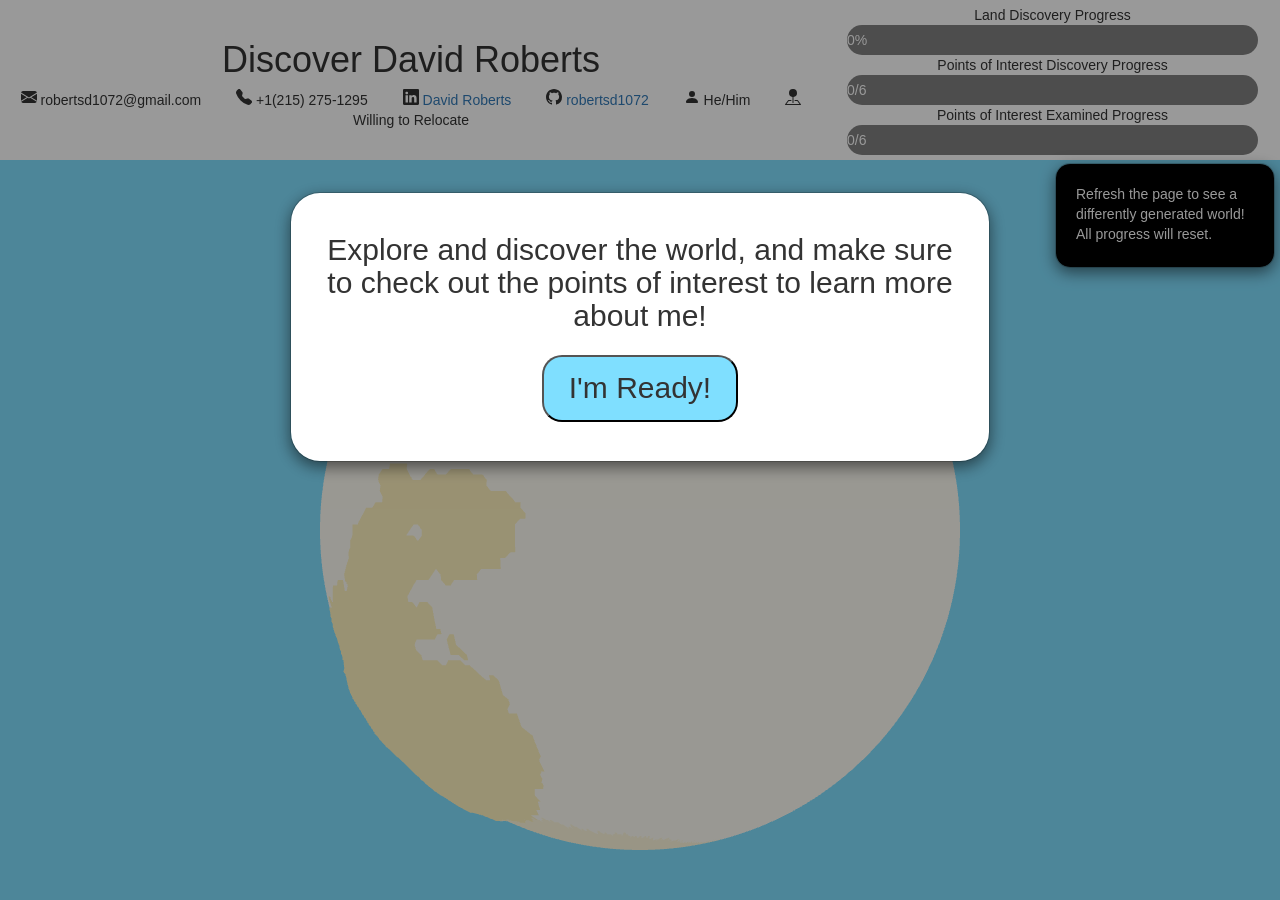
==== index.html @ 07963f2e "Update index.html" ====
<html>
  <head>
    <link rel="stylesheet" href="Styles.css">
    <link rel="stylesheet" href="https://maxcdn.bootstrapcdn.com/bootstrap/3.3.7/css/bootstrap.min.css">
  </head>

  <!-- Vertex Shader -->
  <script id="vertex-shader" type="x-shader/x-vertex">
    attribute vec4 vPosition;
    attribute vec4 vColor;
    varying vec4 color;

    uniform mat4 ctm;

    // toRHR (to right-hand rule)
    // DO NOT MODIFY THE toRHR VARIABLE
    mat4 toRHR = mat4(vec4(1,0,0,0),
		      vec4(0,1,0,0),
		      vec4(0,0,-1,0),
		      vec4(0,0,0,1));
    
    void main()
    {
	vec4 position = ctm * vPosition;
	color = vColor;
	
	// DO NOT MODIFY THE NEXT LINE
	gl_Position = toRHR * position;
    }
  </script>

  <!-- Fragment Shader -->
  <script id="fragment-shader" type="x-shader/x-fragment">
    precision mediump float;
    
    varying vec4 color;
    
    void main()
    {
	gl_FragColor = color;
    }
  </script>

  <!-- Load user-defined libraries and programs -->
  <script type="text/javascript" src="common/initShaders.js"></script>
  <!-- Add more libraries here -->
  <script type="text/javascript" src="common/myLib.js"></script>
  <script type="text/javascript" src="common/linearAlg.js"></script>
  <script type="text/javascript" src="MakeShapeAndColorFunctions.js"></script>
  <script type="text/javascript" src="TransformationFunctions.js"></script>

  <!-- The main program -->
  <script type="text/javascript" src="Website_V2.js"></script>

  <!-- HTML -->
  <head>
    <title>Discover David Roberts</title>
  </head>
  
  <body onload="main();">
    <div id="nav0" class="sidebar">
      <a href="javascript:void(0)" class="closebtn" onclick='closeNav("nav0")'>&times;</a>
      <b>David's Professional Skills</b>
      <c>Software Development</c>
      <d>Java, C++ Applications</d>
      <c>Web Development</c>
      <d>HTML/CSS/JavaScript, Oracle APEX Applications</d>
      <c>Microsoft Office</c>
      <d>Word, PowerPoint, Excel</d>
      <c>Data Entry</c>
      <c>Customer Service</c>
    </div>
    <div id="nav1" class="sidebar">
      <a href="javascript:void(0)" class="closebtn" onclick='closeNav("nav1")'>&times;</a>
      <b>David's Programming Skills</b>
      <c>Java</c>
      <d>Applications, Algorithms</d>
      <d>For an example, see my personal projects</d>
      <c>C</c>
      <d>Algorithms</d>
      <d>For example, I created a simplified version of a memory allocation and deallocation algorithm (malloc() and free())</d>
      <c>C++</c>
      <d>Applications, Algorithms</d>
      <d>For an example, see my personal projects</d>
      <c>SQL</c>
      <d>Oracle queries and database commands</d>
      <c>Bash/Shell</c>
      <d>Linux commands and script creation</d>
      <c>JavaScript</c>
      <c>HTML</c>
      <c>CSS</c>
      <c>WebGL</c>
      <c>Dynamic Programming</c>
      <c>Parallel Programming</c>
    </div>
    <div id="nav2" class="sidebar">
      <a href="javascript:void(0)" class="closebtn" onclick='closeNav("nav2")'>&times;</a>
      <b>David's Education</b>
      <c>University of Pittsburgh</c>
      <d>Graduation Date: May, 2023</d>
      <d>Computer Science Major</d>
      <d>Spanish Minor</d>
      <d>GPA: 3.55</d>
      <d>Dean's List in Spring and Fall 2021</d>
      <d>Esports Club, Spanish Club</d>
      <d>Classes Taken:</d>
      <d style="padding-left: 54px;">Calculus 1 & 2</d>
      <d style="padding-left: 54px; padding-top: 0px;">Physics 1 & 2</d>
      <d style="padding-left: 54px; padding-top: 0px;">Intro to Operating Systems</d>
      <d style="padding-left: 54px; padding-top: 0px;">Database Management Systems</d>
      <d style="padding-left: 54px; padding-top: 0px;">Intro to Computer Graphics</d>
      <d style="padding-left: 54px; padding-top: 0px;">Software Engineering</d>
      <d style="padding-left: 54px; padding-top: 0px;">Algorithm Design</d>
      <c>Science Leadership Academy (High School)</c>
      <d>Graduation Date: May, 2019</d>
      <d>Project based curiculum, hosting students from all over Philadelphia in Center City</d>
      <d>I was part of the Engineering program where I learned CAD, machine tools, 3D printing, and eletrical engineering</d>
      <d>Intership-like program with JMT Engineering and Stantec</d>
      <d style="padding-left: 54px;">Every other Wednesday a group of us would go to their office and collaborate on a group project, which we presented at the end of the school year</d>
      <d>School's partnership with The Franklin Institute contributed to project based learning</d>
      <d>I took Calculus 1 at the nearby University of Pennsylvania during my senior year</d>
      <d>Varsity Ultimate Frisbee</d>
    </div>
    <div id="nav3" class="sidebar">
      <a href="javascript:void(0)" class="closebtn" onclick='closeNav("nav3")'>&times;</a>
      <b>David's Professional Experience</b>
      <c>United States Steel: Data Management Intern</c>
      <d>January, 2022 - Present</d>
      <d>I created an Oracle APEX application to collect database object ownership by USS application to better establish least privilege</d>
      <d>Oracle APEX, or "Application Express", is a low-code software used to rapidly develop web applications populated with data stored in one or more databases</d>
      <d>This application involved multiple pages, custom JavaScript, complex SQL queries, and sufficient database objects for back-end data storage and processing</d>
      <d>The project included creating and maintaining documentation which allows my team to manage the application in my absence</d>
      <d>I also edited and created bash scripts to improve the automation of my team's database processes, including but not limited to upgrades and backups of databases</d>
      <c>Target: Fulfillment Expert</c>
      <d>December, 2020 - October, 2021</d>
      <d>I worked at two separate locations, one in Philadelphia and one in Pittsburgh</d>
      <d>I picked items for guest orders accurately and quickly so that all service and ship time standards were met</d>
      <d>I ensured that the sales floor was well stocked and accurately signed</d>
      <d>I answered guests' questions and directed each individual to the proper location in the store according to their needs</d>
      <c>Howard-McCray: Intern</c>
      <d>June, 2018 - August, 2018</d>
      <d>I organized spare parts while maintaining the location of each with a custom CAD layout</d>
      <d>I kept track of all known parts and their quantities, whether in or out of stock, in an Excel Spreadsheet</d>
    </div>
    <div id="nav4" class="sidebar">
      <a href="javascript:void(0)" class="closebtn" onclick='closeNav("nav4")'>&times;</a>
      <b>David's Spoken Languages</b>
      <c>English (First Language)</c>
      <c>Spanish (High Proficiency)</c>
      <d>I have taken 3.5 years of college level Spanish and 3 years of high school level Spanish before that</d>
      <d>I am also a part of the Spanish Club</d>
    </div>
    <div id="nav5" class="sidebar">
      <a href="javascript:void(0)" class="closebtn" onclick='closeNav("nav5")'>&times;</a>
      <b>David's Personal Projects</b>
      <c>Store Layout App</c>
      <d>Check out the demo!</d>
      <!-- 
      <iframe style="padding-left: 48px" width="500" height="281" src="https://www.youtube.com/embed/xuCn8ux2gbs" title="YouTube video player" frameborder="0" allow="accelerometer; autoplay; clipboard-write; encrypted-media; gyroscope; picture-in-picture" allowfullscreen></iframe>
      -->
      <iframe style="padding-left: 48px" width="500" height="281" src="https://www.youtube.com/embed/js1BarHDsrw" title="YouTube video player" frameborder="0" allow="accelerometer; autoplay; clipboard-write; encrypted-media; gyroscope; picture-in-picture" allowfullscreen></iframe>
      <a href = "javascript:void(0);" onfocus="" onclick="window.open('https://github.com/robertsd1072/StoreLayoutApp', '_blank');" style="font-size:16px; padding: 8px 8px 8px 48px;">Github Repository <svg xmlns="http://www.w3.org/2000/svg" width="16" height="16" fill="currentColor" class="bi bi-link-45deg" viewBox="0 0 16 16">
        <path d="M4.715 6.542 3.343 7.914a3 3 0 1 0 4.243 4.243l1.828-1.829A3 3 0 0 0 8.586 5.5L8 6.086a1.002 1.002 0 0 0-.154.199 2 2 0 0 1 .861 3.337L6.88 11.45a2 2 0 1 1-2.83-2.83l.793-.792a4.018 4.018 0 0 1-.128-1.287z"/>
        <path d="M6.586 4.672A3 3 0 0 0 7.414 9.5l.775-.776a2 2 0 0 1-.896-3.346L9.12 3.55a2 2 0 1 1 2.83 2.83l-.793.792c.112.42.155.855.128 1.287l1.372-1.372a3 3 0 1 0-4.243-4.243L6.586 4.672z"/>
      </svg></a>
      <d>Visit the Github repository above for more information and the source code</d>
      <c>Ultimate Tic-Tac-Toe</c>
      <iframe style="padding-left: 48px" width="500" height="281" src="https://www.youtube.com/embed/0wLGVzoAl8s" title="YouTube video player" frameborder="0" allow="accelerometer; autoplay; clipboard-write; encrypted-media; gyroscope; picture-in-picture" allowfullscreen></iframe>
      <a href = "javascript:void(0);" onfocus="" onclick="window.open('https://github.com/robertsd1072/Unreal4_UltimateTicTacToe', '_blank');" style="font-size:16px; padding: 8px 8px 8px 48px;">Github Repository <svg xmlns="http://www.w3.org/2000/svg" width="16" height="16" fill="currentColor" class="bi bi-link-45deg" viewBox="0 0 16 16">
        <path d="M4.715 6.542 3.343 7.914a3 3 0 1 0 4.243 4.243l1.828-1.829A3 3 0 0 0 8.586 5.5L8 6.086a1.002 1.002 0 0 0-.154.199 2 2 0 0 1 .861 3.337L6.88 11.45a2 2 0 1 1-2.83-2.83l.793-.792a4.018 4.018 0 0 1-.128-1.287z"/>
        <path d="M6.586 4.672A3 3 0 0 0 7.414 9.5l.775-.776a2 2 0 0 1-.896-3.346L9.12 3.55a2 2 0 1 1 2.83 2.83l-.793.792c.112.42.155.855.128 1.287l1.372-1.372a3 3 0 1 0-4.243-4.243L6.586 4.672z"/>
      </svg></a>
      <d>Visit the Github repository above for an executable</d>
      <c>Also, this Website</c>
      <d>Made with a custom array of vertices to build a sphere, custom transformation functions, and custom animations, all using WebGL</d>
    </div>
    <div id="main">
      <div id="topInfo" class="grid-container-element">
        <div id="welcome" class="grid-child-element-info">
          <h1>Discover David Roberts</h1>
          <p>
            <!-- Does envelope -->
            <svg xmlns="http://www.w3.org/2000/svg" width="16" height="16" fill="currentColor" class="bi bi-envelope-fill" viewBox="0 0 16 16">
              <path d="M.05 3.555A2 2 0 0 1 2 2h12a2 2 0 0 1 1.95 1.555L8 8.414.05 3.555ZM0 4.697v7.104l5.803-3.558L0 4.697ZM6.761 8.83l-6.57 4.027A2 2 0 0 0 2 14h12a2 2 0 0 0 1.808-1.144l-6.57-4.027L8 9.586l-1.239-.757Zm3.436-.586L16 11.801V4.697l-5.803 3.546Z"/>
            </svg>
            robertsd1072@gmail.com&nbsp;&nbsp;&nbsp;&nbsp;&nbsp;&nbsp;&nbsp;&nbsp;
            <!-- Does phone -->
            <svg xmlns="http://www.w3.org/2000/svg" width="16" height="16" fill="currentColor" class="bi bi-telephone-fill" viewBox="0 0 16 16">
              <path fill-rule="evenodd" d="M1.885.511a1.745 1.745 0 0 1 2.61.163L6.29 2.98c.329.423.445.974.315 1.494l-.547 2.19a.678.678 0 0 0 .178.643l2.457 2.457a.678.678 0 0 0 .644.178l2.189-.547a1.745 1.745 0 0 1 1.494.315l2.306 1.794c.829.645.905 1.87.163 2.611l-1.034 1.034c-.74.74-1.846 1.065-2.877.702a18.634 18.634 0 0 1-7.01-4.42 18.634 18.634 0 0 1-4.42-7.009c-.362-1.03-.037-2.137.703-2.877L1.885.511z"/>
            </svg> 
            +1(215) 275-1295&nbsp;&nbsp;&nbsp;&nbsp;&nbsp;&nbsp;&nbsp;&nbsp;
            <!-- Does LinkedIn icon -->
            <svg xmlns="http://www.w3.org/2000/svg" width="16" height="16" fill="currentColor" class="bi bi-linkedin" viewBox="0 0 16 16">
              <path d="M0 1.146C0 .513.526 0 1.175 0h13.65C15.474 0 16 .513 16 1.146v13.708c0 .633-.526 1.146-1.175 1.146H1.175C.526 16 0 15.487 0 14.854V1.146zm4.943 12.248V6.169H2.542v7.225h2.401zm-1.2-8.212c.837 0 1.358-.554 1.358-1.248-.015-.709-.52-1.248-1.342-1.248-.822 0-1.359.54-1.359 1.248 0 .694.521 1.248 1.327 1.248h.016zm4.908 8.212V9.359c0-.216.016-.432.08-.586.173-.431.568-.878 1.232-.878.869 0 1.216.662 1.216 1.634v3.865h2.401V9.25c0-2.22-1.184-3.252-2.764-3.252-1.274 0-1.845.7-2.165 1.193v.025h-.016a5.54 5.54 0 0 1 .016-.025V6.169h-2.4c.03.678 0 7.225 0 7.225h2.4z"/>
            </svg>
            <a href = "javascript:void(0);" onfocus="" onclick="window.open('https://www.linkedin.com/in/david-roberts-b610291b9', '_blank');">David Roberts</a>&nbsp;&nbsp;&nbsp;&nbsp;&nbsp;&nbsp;&nbsp;&nbsp;
            <!-- Does Github icon -->
            <svg xmlns="http://www.w3.org/2000/svg" width="16" height="16" fill="currentColor" class="bi bi-github" viewBox="0 0 16 16">
              <path d="M8 0C3.58 0 0 3.58 0 8c0 3.54 2.29 6.53 5.47 7.59.4.07.55-.17.55-.38 0-.19-.01-.82-.01-1.49-2.01.37-2.53-.49-2.69-.94-.09-.23-.48-.94-.82-1.13-.28-.15-.68-.52-.01-.53.63-.01 1.08.58 1.23.82.72 1.21 1.87.87 2.33.66.07-.52.28-.87.51-1.07-1.78-.2-3.64-.89-3.64-3.95 0-.87.31-1.59.82-2.15-.08-.2-.36-1.02.08-2.12 0 0 .67-.21 2.2.82.64-.18 1.32-.27 2-.27.68 0 1.36.09 2 .27 1.53-1.04 2.2-.82 2.2-.82.44 1.1.16 1.92.08 2.12.51.56.82 1.27.82 2.15 0 3.07-1.87 3.75-3.65 3.95.29.25.54.73.54 1.48 0 1.07-.01 1.93-.01 2.2 0 .21.15.46.55.38A8.012 8.012 0 0 0 16 8c0-4.42-3.58-8-8-8z"/>
            </svg> 
            <!-- Does person -->
            <a href = "javascript:void(0);" onfocus="" onclick="window.open('https://github.com/robertsd1072', '_blank');">robertsd1072</a>&nbsp;&nbsp;&nbsp;&nbsp;&nbsp;&nbsp;&nbsp;&nbsp;
            <svg xmlns="http://www.w3.org/2000/svg" width="16" height="16" fill="currentColor" class="bi bi-person-fill" viewBox="0 0 16 16">
              <path d="M3 14s-1 0-1-1 1-4 6-4 6 3 6 4-1 1-1 1H3zm5-6a3 3 0 1 0 0-6 3 3 0 0 0 0 6z"/>
            </svg>
            He/Him&nbsp;&nbsp;&nbsp;&nbsp;&nbsp;&nbsp;&nbsp;&nbsp;
	    <!-- Does pin on map -->
            <svg xmlns="http://www.w3.org/2000/svg" width="16" height="16" fill="currentColor" class="bi bi-pin-map-fill" viewBox="0 0 16 16">
              <path fill-rule="evenodd" d="M3.1 11.2a.5.5 0 0 1 .4-.2H6a.5.5 0 0 1 0 1H3.75L1.5 15h13l-2.25-3H10a.5.5 0 0 1 0-1h2.5a.5.5 0 0 1 .4.2l3 4a.5.5 0 0 1-.4.8H.5a.5.5 0 0 1-.4-.8l3-4z"/>
              <path fill-rule="evenodd" d="M4 4a4 4 0 1 1 4.5 3.969V13.5a.5.5 0 0 1-1 0V7.97A4 4 0 0 1 4 3.999z"/>
            </svg> 
            Willing to Relocate
          </p>
        </div>
        <div id="progress-bars" class="grid-child-element-bars">
          Land Discovery Progress
          <div id="myProgress" style="border-radius: 15px;">
            <div id="land" style="border-radius: 15px;">0%</div>
          </div>
          Points of Interest Discovery Progress
          <div id="myProgress" style="border-radius: 15px;">
            <div id="points" style="border-radius: 15px;">0/6</div>
          </div>
          Points of Interest Examined Progress
          <div id="myProgress" style="border-radius: 15px;">
            <div id="pointsClicked" style="border-radius: 15px;">0/6</div>
          </div>
        </div>
      </div>
      <div id="canvas_holder" style="background-color: #7fdfff;">
        <!-- The Modal -->
        <div id="myModal" style="display: none; height: 0px;">
            <!-- Modal content -->
            <div class="modal-content" style="height: 85px; width: 300px; background-color: #000000; border-radius: 15px;">
            <div id="modtext" style="color: #ffffff;">Some text in the Modal...</div>
            </div>
        </div>
        <div id="refreshModal" style="display: none; height: 0px;">
            <!-- Modal content -->
            <div class="modal-content" style="height: 105px; width: 220px; background-color: #000000; border-radius: 15px;">
            <div id="modtext" style="color: #ffffff;">Refresh the page to see a differently generated world! All progress will reset.</div>
            </div>
        </div>
        <!-- The Modal -->
        <div id="modalAtBeginning" class="non-modal">
            <!-- Modal content -->
            <div class="modal-content" style="height: 270px; width: 700px; text-align: center; border-radius: 30px;">
              <h2 style="padding-bottom: 2%;">Explore and discover the world, and make sure to check out the points of interest to learn more about me!</h2>
              <h3 id="website_ready" style="padding-bottom: 2%;">Making sure the site is ready...</h3>
              <button id="im_ready" type="button" style="background-color: #7fdfff; font-size: 30px; padding: 10px 25px; border-radius: 20px; display: none" onclick='userIsReady()'>I'm Ready!</button>
            </div>
        </div>
        <canvas id="gl-canvas" width="2000" height="2000"  class="main">
        Sorry;
        </canvas>
      </div>
    </div>
  </body>
</html>
---- Styles.css ----
/* The sidebar menu */
.sidebar {
  height: 100%; /* 100% Full-height */
  width: 0; /* 0 width - change this with JavaScript */
  position: fixed; /* Stay in place */
  z-index: 1; /* Stay on top */
  top: 0;
  left: 0;
  background-color: #111; /* Black*/
  overflow-x: hidden; /* Disable horizontal scroll */
  padding-top: 45px; /* Place content 45px from the top */
  transition: 0.5s; /* 0.5 second transition effect to slide in the sidebar */
}

.sidebar a {
  padding: 8px 8px 8px 32px;
  text-decoration: none;
  font-size: 25px;
  color: #e0e0e0;
  display: block;
  transition: 0.3s;
}

/* When you mouse over the navigation links, change their color */
.sidebar a:hover {
  color: #ffffff;
}

/* The sidebar links */
.sidebar b {
  padding: 8px 8px 8px 32px;
  text-decoration: none;
  font-size: 25px;
  color: #e0e0e0;
  display: block;
}

/* When you mouse over the navigation links, change their color */
.sidebar b:hover {
  color: #e0e0e0;
  text-decoration: none;
}

/* The sidebar links */
.sidebar c {
  padding: 8px 8px 8px 40px;
  text-decoration: none;
  font-size: 16px;
  color: #e0e0e0;
  display: block;
}

/* When you mouse over the navigation links, change their color */
.sidebar c:hover {
  color: #e0e0e0;
  text-decoration: none;
}

/* The sidebar links */
.sidebar d {
  padding: 8px 8px 8px 48px;
  text-decoration: none;
  font-size: 13px;
  color: #e0e0e0;
  display: block;
  transition: 0.3s;
}

/* When you mouse over the navigation links, change their color */
.sidebar d:hover {
  color: #e0e0e0;
}


/* Position and style the close button (top right corner) */
.sidebar .closebtn {
  position: absolute;
  top: 0;
  right: 25px;
  font-size: 36px;
  margin-left: 50px;
}

/* The button used to open the sidebar */
.openbtn {
  font-size: 20px;
  cursor: pointer;
  background-color: #111;
  color: white;
  padding: 10px 15px;
  border: none;
}

.openbtn:hover {
  background-color: #444;
}

/* Style page content - use this if you want to push the page content to the right when you open the side navigation */
#main {
  transition: margin-left .5s; /* If you want a transition effect */
}

/* On smaller screens, where height is less than 450px, change the style of the sidenav (less padding and a smaller font size) */
@media screen and (max-height: 450px) {
  .sidebar {padding-top: 15px;}
  .sidebar a {font-size: 18px;}
}

/* Style for background of progress bars */
#myProgress {
  width: 100%;
  background-color: grey;
}

/* Style for filled in progress bar for land discovery */
#land {
  width: 0%;
  height: 30px;
  background-color: green;
  text-align: center;
  line-height: 30px;
  color: white;
}

/* Style for filled in progress bar for points discovery */
#points {
  width: 0%;
  height: 30px;
  background-color: green;
  text-align: center;
  line-height: 30px;
  color: white;
}

/* Style for filled in progress bar for points clicked */
#pointsClicked {
  width: 0%;
  height: 30px;
  background-color: green;
  text-align: center;
  line-height: 30px;
  color: white;
}

/* Style for table container which holds info at top and progress bars */
.grid-container-element { 
  align-items: center;
  text-align: center;
  display: grid; 
  grid-template-columns: 1fr 1fr; 
  grid-gap: 20px;
  width: 130%;
} 

/* Style for table entry which holds info */
.grid-child-element-info { 
  margin: 5px;  
}

/* Style for table entry which holds progess bars */
.grid-child-element-bars { 
  padding-left: 0px;
  align-self: center;
  margin: 5px;
  width: 50%;
}

/* Style for modal dialog for the information at the points */
.modal-content {
  margin: 15% auto; /* 15% from the top and centered */
  padding: 20px;
  border: 1px solid #888;
  width: 80%; /* Could be more or less, depending on screen size */
}

/* Style for modal dialog for which appears at the beginning */
.non-modal {
  display: flex; /* Hidden by default */
  position: fixed; /* Stay in place */
  z-index: 1; /* Sit on top */
  height: 0px;
  left: 0;
  top: 0;
  width: 100%; /* Full width */
  height: 100%; /* Full height */
  overflow-y: auto; /* Enable scroll if needed */
  background-color: rgb(0,0,0); /* Fallback color */
  background-color: rgba(0,0,0,0.4); /* Black w/ opacity */
}
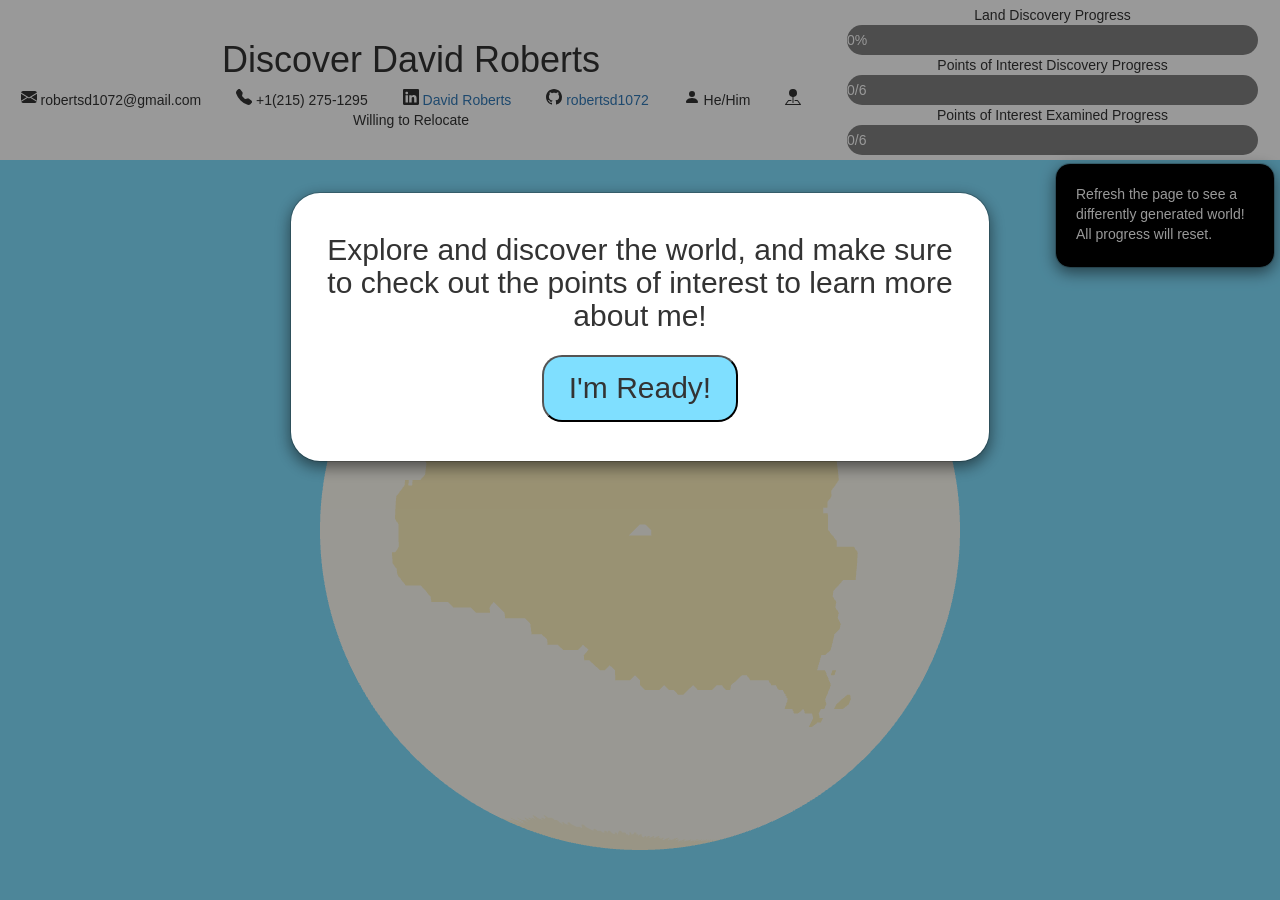
==== commit 61737609: "Update index.html" ====
--- a/index.html
+++ b/index.html
@@ -1,3 +1,5 @@
+<!-- Rename this file to something else -->
+
 <html>
   <head>
     <link rel="stylesheet" href="Styles.css">
@@ -62,11 +64,11 @@
       <a href="javascript:void(0)" class="closebtn" onclick='closeNav("nav0")'>&times;</a>
       <b>David's Professional Skills</b>
       <c>Software Development</c>
-      <d>Java, C++ Applications</d>
+      <li id="primary">Java, C++ Applications</li>
       <c>Web Development</c>
-      <d>HTML/CSS/JavaScript, Oracle APEX Applications</d>
+      <li id="primary">HTML/CSS/JavaScript, Oracle APEX Applications</li>
       <c>Microsoft Office</c>
-      <d>Word, PowerPoint, Excel</d>
+      <li id="primary">Word, PowerPoint, Excel</li>
       <c>Data Entry</c>
       <c>Customer Service</c>
     </div>
@@ -74,18 +76,18 @@
       <a href="javascript:void(0)" class="closebtn" onclick='closeNav("nav1")'>&times;</a>
       <b>David's Programming Skills</b>
       <c>Java</c>
-      <d>Applications, Algorithms</d>
-      <d>For an example, see my personal projects</d>
+      <li id="primary">Applications, Algorithms</li>
+      <li id="primary">For an example, see my personal projects</li>
       <c>C</c>
-      <d>Algorithms</d>
-      <d>For example, I created a simplified version of a memory allocation and deallocation algorithm (malloc() and free())</d>
+      <li id="primary">Algorithms</li>
+      <li id="primary">For example, I created a simplified version of a memory allocation and deallocation algorithm (malloc() and free())</li>
       <c>C++</c>
-      <d>Applications, Algorithms</d>
-      <d>For an example, see my personal projects</d>
+      <li id="primary">Applications, Algorithms</li>
+      <li id="primary">For an example, see my personal projects</li>
       <c>SQL</c>
-      <d>Oracle queries and database commands</d>
+      <li id="primary">Oracle queries and database commands</li>
       <c>Bash/Shell</c>
-      <d>Linux commands and script creation</d>
+      <li id="primary">Linux commands and script creation</li>
       <c>JavaScript</c>
       <c>HTML</c>
       <c>CSS</c>
@@ -97,82 +99,76 @@
       <a href="javascript:void(0)" class="closebtn" onclick='closeNav("nav2")'>&times;</a>
       <b>David's Education</b>
       <c>University of Pittsburgh</c>
-      <d>Graduation Date: May, 2023</d>
-      <d>Computer Science Major</d>
-      <d>Spanish Minor</d>
-      <d>GPA: 3.55</d>
-      <d>Dean's List in Spring and Fall 2021</d>
-      <d>Esports Club, Spanish Club</d>
-      <d>Classes Taken:</d>
-      <d style="padding-left: 54px;">Calculus 1 & 2</d>
-      <d style="padding-left: 54px; padding-top: 0px;">Physics 1 & 2</d>
-      <d style="padding-left: 54px; padding-top: 0px;">Intro to Operating Systems</d>
-      <d style="padding-left: 54px; padding-top: 0px;">Database Management Systems</d>
-      <d style="padding-left: 54px; padding-top: 0px;">Intro to Computer Graphics</d>
-      <d style="padding-left: 54px; padding-top: 0px;">Software Engineering</d>
-      <d style="padding-left: 54px; padding-top: 0px;">Algorithm Design</d>
+      <li id="primary">Graduation Date: May, 2023</li>
+      <li id="primary">Computer Science Major</li>
+      <li id="primary">Spanish Minor</li>
+      <li id="primary">GPA: 3.55</li>
+      <li id="primary">Dean's List in Spring and Fall 2021</li>
+      <li id="primary">Esports Club, Spanish Club</li>
+      <li id="primary">Classes Taken:</li>
+        <li id="secondary">Calculus 1 & 2</li>
+        <li id="secondary">Physics 1 & 2</li>
+        <li id="secondary">Intro to Operating Systems</li>
+        <li id="secondary">Database Management Systems</li>
+        <li id="secondary">Intro to Computer Graphics</li>
+        <li id="secondary">Software Engineering</li>
+        <li id="secondary">Algorithm Design</li>
       <c>Science Leadership Academy (High School)</c>
-      <d>Graduation Date: May, 2019</d>
-      <d>Project based curiculum, hosting students from all over Philadelphia in Center City</d>
-      <d>I was part of the Engineering program where I learned CAD, machine tools, 3D printing, and eletrical engineering</d>
-      <d>Intership-like program with JMT Engineering and Stantec</d>
-      <d style="padding-left: 54px;">Every other Wednesday a group of us would go to their office and collaborate on a group project, which we presented at the end of the school year</d>
-      <d>School's partnership with The Franklin Institute contributed to project based learning</d>
-      <d>I took Calculus 1 at the nearby University of Pennsylvania during my senior year</d>
-      <d>Varsity Ultimate Frisbee</d>
+      <li id="primary">Graduation Date: May, 2019</li>
+      <li id="primary">Project based curiculum, hosting students from all over Philadelphia in Center City</li>
+      <li id="primary">I was part of the Engineering program where I learned CAD, machine tools, 3D printing, and eletrical engineering</li>
+      <li id="primary">Intership-like program with JMT Engineering and Stantec</li>
+        <li id="secondary">Every other Wednesday a group of us would go to their office and collaborate on a group project, which we presented at the end of the school year</li>
+      <li id="primary">School's partnership with The Franklin Institute contributed to project based learning</li>
+      <li id="primary">I took Calculus 1 at the nearby University of Pennsylvania during my senior year</li>
+      <li id="primary">Varsity Ultimate Frisbee</li>
     </div>
     <div id="nav3" class="sidebar">
       <a href="javascript:void(0)" class="closebtn" onclick='closeNav("nav3")'>&times;</a>
       <b>David's Professional Experience</b>
       <c>United States Steel: Data Management Intern</c>
-      <d>January, 2022 - Present</d>
-      <d>I created an Oracle APEX application to collect database object ownership by USS application to better establish least privilege</d>
-      <d>Oracle APEX, or "Application Express", is a low-code software used to rapidly develop web applications populated with data stored in one or more databases</d>
-      <d>This application involved multiple pages, custom JavaScript, complex SQL queries, and sufficient database objects for back-end data storage and processing</d>
-      <d>The project included creating and maintaining documentation which allows my team to manage the application in my absence</d>
-      <d>I also edited and created bash scripts to improve the automation of my team's database processes, including but not limited to upgrades and backups of databases</d>
+      <li id="primary">January, 2022 - Present</li>
+      <li id="primary">I created an Oracle APEX application to collect database object ownership by USS application to better establish least privilege</li>
+      <li id="primary">Oracle APEX, or "Application Express", is a low-code software used to rapidly develop web applications populated with data stored in one or more databases</li>
+      <li id="primary">This application involved multiple pages, custom JavaScript, complex SQL queries, and sufficient database objects for back-end data storage and processing</li>
+      <li id="primary">The project included creating and maintaining documentation which allows my team to manage the application in my absence</li>
+      <li id="primary">I also edited and created bash scripts to improve the automation of my team's database processes, including but not limited to upgrades and backups of databases</li>
       <c>Target: Fulfillment Expert</c>
-      <d>December, 2020 - October, 2021</d>
-      <d>I worked at two separate locations, one in Philadelphia and one in Pittsburgh</d>
-      <d>I picked items for guest orders accurately and quickly so that all service and ship time standards were met</d>
-      <d>I ensured that the sales floor was well stocked and accurately signed</d>
-      <d>I answered guests' questions and directed each individual to the proper location in the store according to their needs</d>
+      <li id="primary">December, 2020 - October, 2021</v>
+      <li id="primary">I worked at two separate locations, one in Philadelphia and one in Pittsburgh</li>
+      <li id="primary">I picked items for guest orders accurately and quickly so that all service and ship time standards were met</li>
+      <li id="primary">I ensured that the sales floor was well stocked and accurately signed</li>
+      <li id="primary">I answered guests' questions and directed each individual to the proper location in the store according to their needs</li>
       <c>Howard-McCray: Intern</c>
-      <d>June, 2018 - August, 2018</d>
-      <d>I organized spare parts while maintaining the location of each with a custom CAD layout</d>
-      <d>I kept track of all known parts and their quantities, whether in or out of stock, in an Excel Spreadsheet</d>
+      <li id="primary">June, 2018 - August, 2018</li>
+      <li id="primary">I organized spare parts while maintaining the location of each with a custom CAD layout</li>
+      <li id="primary">I kept track of all known parts and their quantities, whether in or out of stock, in an Excel Spreadsheet</li>
     </div>
     <div id="nav4" class="sidebar">
       <a href="javascript:void(0)" class="closebtn" onclick='closeNav("nav4")'>&times;</a>
       <b>David's Spoken Languages</b>
       <c>English (First Language)</c>
       <c>Spanish (High Proficiency)</c>
-      <d>I have taken 3.5 years of college level Spanish and 3 years of high school level Spanish before that</d>
-      <d>I am also a part of the Spanish Club</d>
+      <li id="primary">I have taken 3.5 years of college level Spanish and 3 years of high school level Spanish before that</li>
+      <li id="primary">I am also a part of the Spanish Club</li>
     </div>
     <div id="nav5" class="sidebar">
       <a href="javascript:void(0)" class="closebtn" onclick='closeNav("nav5")'>&times;</a>
       <b>David's Personal Projects</b>
       <c>Store Layout App</c>
-      <d>Check out the demo!</d>
-      <!-- 
-      <iframe style="padding-left: 48px" width="500" height="281" src="https://www.youtube.com/embed/xuCn8ux2gbs" title="YouTube video player" frameborder="0" allow="accelerometer; autoplay; clipboard-write; encrypted-media; gyroscope; picture-in-picture" allowfullscreen></iframe>
-      -->
       <iframe style="padding-left: 48px" width="500" height="281" src="https://www.youtube.com/embed/js1BarHDsrw" title="YouTube video player" frameborder="0" allow="accelerometer; autoplay; clipboard-write; encrypted-media; gyroscope; picture-in-picture" allowfullscreen></iframe>
       <a href = "javascript:void(0);" onfocus="" onclick="window.open('https://github.com/robertsd1072/StoreLayoutApp', '_blank');" style="font-size:16px; padding: 8px 8px 8px 48px;">Github Repository <svg xmlns="http://www.w3.org/2000/svg" width="16" height="16" fill="currentColor" class="bi bi-link-45deg" viewBox="0 0 16 16">
         <path d="M4.715 6.542 3.343 7.914a3 3 0 1 0 4.243 4.243l1.828-1.829A3 3 0 0 0 8.586 5.5L8 6.086a1.002 1.002 0 0 0-.154.199 2 2 0 0 1 .861 3.337L6.88 11.45a2 2 0 1 1-2.83-2.83l.793-.792a4.018 4.018 0 0 1-.128-1.287z"/>
         <path d="M6.586 4.672A3 3 0 0 0 7.414 9.5l.775-.776a2 2 0 0 1-.896-3.346L9.12 3.55a2 2 0 1 1 2.83 2.83l-.793.792c.112.42.155.855.128 1.287l1.372-1.372a3 3 0 1 0-4.243-4.243L6.586 4.672z"/>
       </svg></a>
-      <d>Visit the Github repository above for more information and the source code</d>
       <c>Ultimate Tic-Tac-Toe</c>
       <iframe style="padding-left: 48px" width="500" height="281" src="https://www.youtube.com/embed/0wLGVzoAl8s" title="YouTube video player" frameborder="0" allow="accelerometer; autoplay; clipboard-write; encrypted-media; gyroscope; picture-in-picture" allowfullscreen></iframe>
       <a href = "javascript:void(0);" onfocus="" onclick="window.open('https://github.com/robertsd1072/Unreal4_UltimateTicTacToe', '_blank');" style="font-size:16px; padding: 8px 8px 8px 48px;">Github Repository <svg xmlns="http://www.w3.org/2000/svg" width="16" height="16" fill="currentColor" class="bi bi-link-45deg" viewBox="0 0 16 16">
         <path d="M4.715 6.542 3.343 7.914a3 3 0 1 0 4.243 4.243l1.828-1.829A3 3 0 0 0 8.586 5.5L8 6.086a1.002 1.002 0 0 0-.154.199 2 2 0 0 1 .861 3.337L6.88 11.45a2 2 0 1 1-2.83-2.83l.793-.792a4.018 4.018 0 0 1-.128-1.287z"/>
         <path d="M6.586 4.672A3 3 0 0 0 7.414 9.5l.775-.776a2 2 0 0 1-.896-3.346L9.12 3.55a2 2 0 1 1 2.83 2.83l-.793.792c.112.42.155.855.128 1.287l1.372-1.372a3 3 0 1 0-4.243-4.243L6.586 4.672z"/>
       </svg></a>
-      <d>Visit the Github repository above for an executable</d>
       <c>Also, this Website</c>
-      <d>Made with a custom array of vertices to build a sphere, custom transformation functions, and custom animations, all using WebGL</d>
+      <li id="primary">Made with a custom array of vertices to build a sphere, custom transformation functions, and custom animations, all using WebGL</li>
     </div>
     <div id="main">
       <div id="topInfo" class="grid-container-element">
@@ -204,7 +200,7 @@
               <path d="M3 14s-1 0-1-1 1-4 6-4 6 3 6 4-1 1-1 1H3zm5-6a3 3 0 1 0 0-6 3 3 0 0 0 0 6z"/>
             </svg>
             He/Him&nbsp;&nbsp;&nbsp;&nbsp;&nbsp;&nbsp;&nbsp;&nbsp;
-	    <!-- Does pin on map -->
+      <!-- Does pin on map -->
             <svg xmlns="http://www.w3.org/2000/svg" width="16" height="16" fill="currentColor" class="bi bi-pin-map-fill" viewBox="0 0 16 16">
               <path fill-rule="evenodd" d="M3.1 11.2a.5.5 0 0 1 .4-.2H6a.5.5 0 0 1 0 1H3.75L1.5 15h13l-2.25-3H10a.5.5 0 0 1 0-1h2.5a.5.5 0 0 1 .4.2l3 4a.5.5 0 0 1-.4.8H.5a.5.5 0 0 1-.4-.8l3-4z"/>
               <path fill-rule="evenodd" d="M4 4a4 4 0 1 1 4.5 3.969V13.5a.5.5 0 0 1-1 0V7.97A4 4 0 0 1 4 3.999z"/>
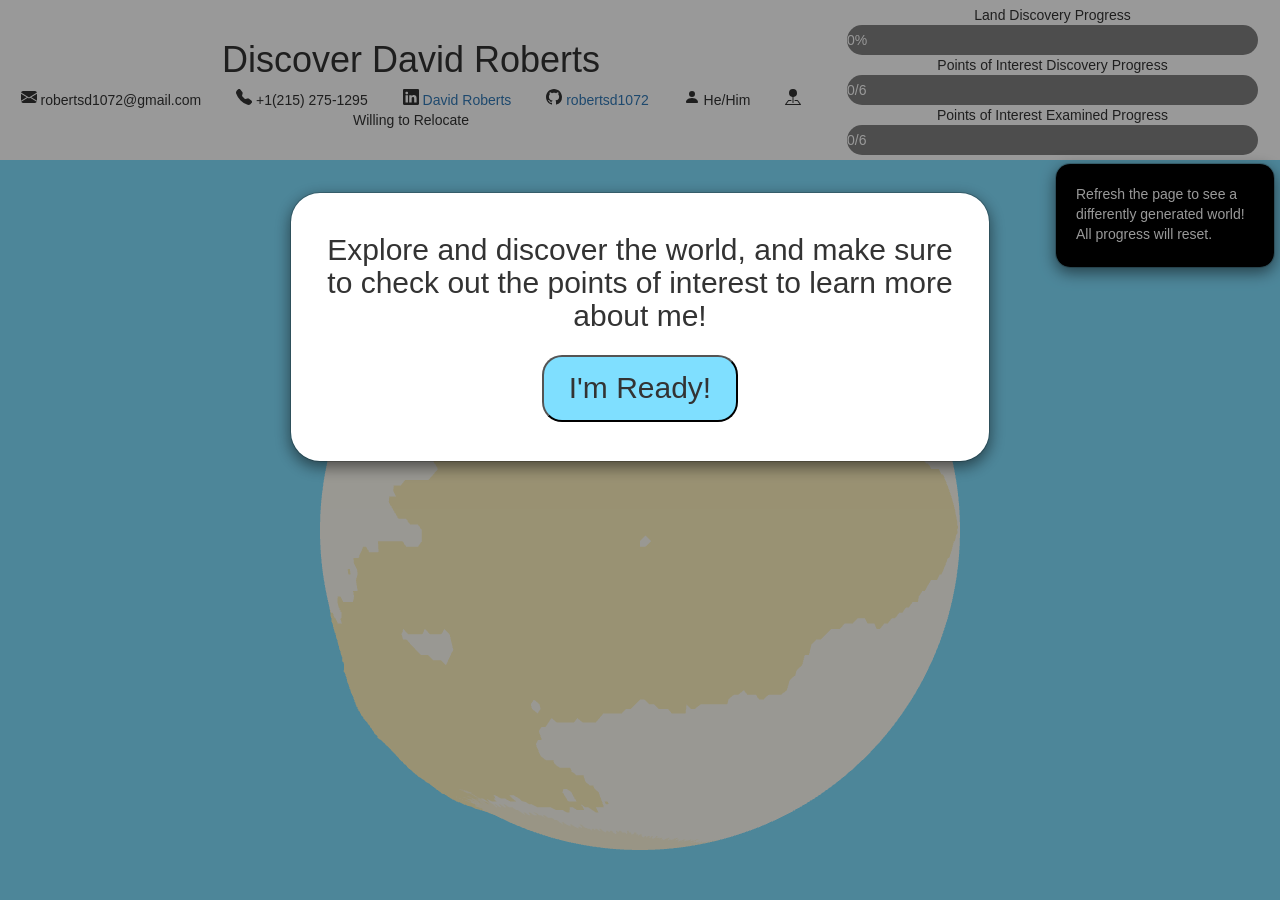
==== commit 6398cf7e: "Update index.html" ====
--- a/index.html
+++ b/index.html
@@ -127,10 +127,10 @@
       <a href="javascript:void(0)" class="closebtn" onclick='closeNav("nav3")'>&times;</a>
       <b>David's Professional Experience</b>
       <c>United States Steel: Data Management Intern</c>
-      <li id="primary">January, 2022 - Present</li>
+      <li id="primary">January, 2022 - December, 2022</li>
       <li id="primary">I created an Oracle APEX application to collect database object ownership by USS application to better establish least privilege</li>
       <li id="primary">Oracle APEX, or "Application Express", is a low-code software used to rapidly develop web applications populated with data stored in one or more databases</li>
-      <li id="primary">This application involved multiple pages, custom JavaScript, complex SQL queries, and sufficient database objects for back-end data storage and processing</li>
+      <li id="primary">This application, covering three database systems, 1750 databases, and more than 4.5 million database objects, involved multiple pages, custom JavaScript, complex SQL queries, and sufficient database objects for back-end data storage and processing</li>
       <li id="primary">The project included creating and maintaining documentation which allows my team to manage the application in my absence</li>
       <li id="primary">I also edited and created bash scripts to improve the automation of my team's database processes, including but not limited to upgrades and backups of databases</li>
       <c>Target: Fulfillment Expert</c>
--- a/Styles.css
+++ b/Styles.css
@@ -45,7 +45,7 @@
 .sidebar c {
   padding: 8px 8px 8px 40px;
   text-decoration: none;
-  font-size: 16px;
+  font-size: 20px;
   color: #e0e0e0;
   display: block;
 }
@@ -186,4 +186,22 @@
   overflow-y: auto; /* Enable scroll if needed */
   background-color: rgb(0,0,0); /* Fallback color */
   background-color: rgba(0,0,0,0.4); /* Black w/ opacity */
-}+}
+
+#primary
+{
+  color: #e0e0e0;
+  padding-left: 48px;
+  padding-bottom: 8px;
+  list-style-type: disc;
+  font-size: 16px;
+}
+
+#secondary
+{
+  color: #e0e0e0;
+  padding-left: 60px;
+  padding-bottom: 5px;
+  list-style-type: circle;
+  font-size: 14px;
+}
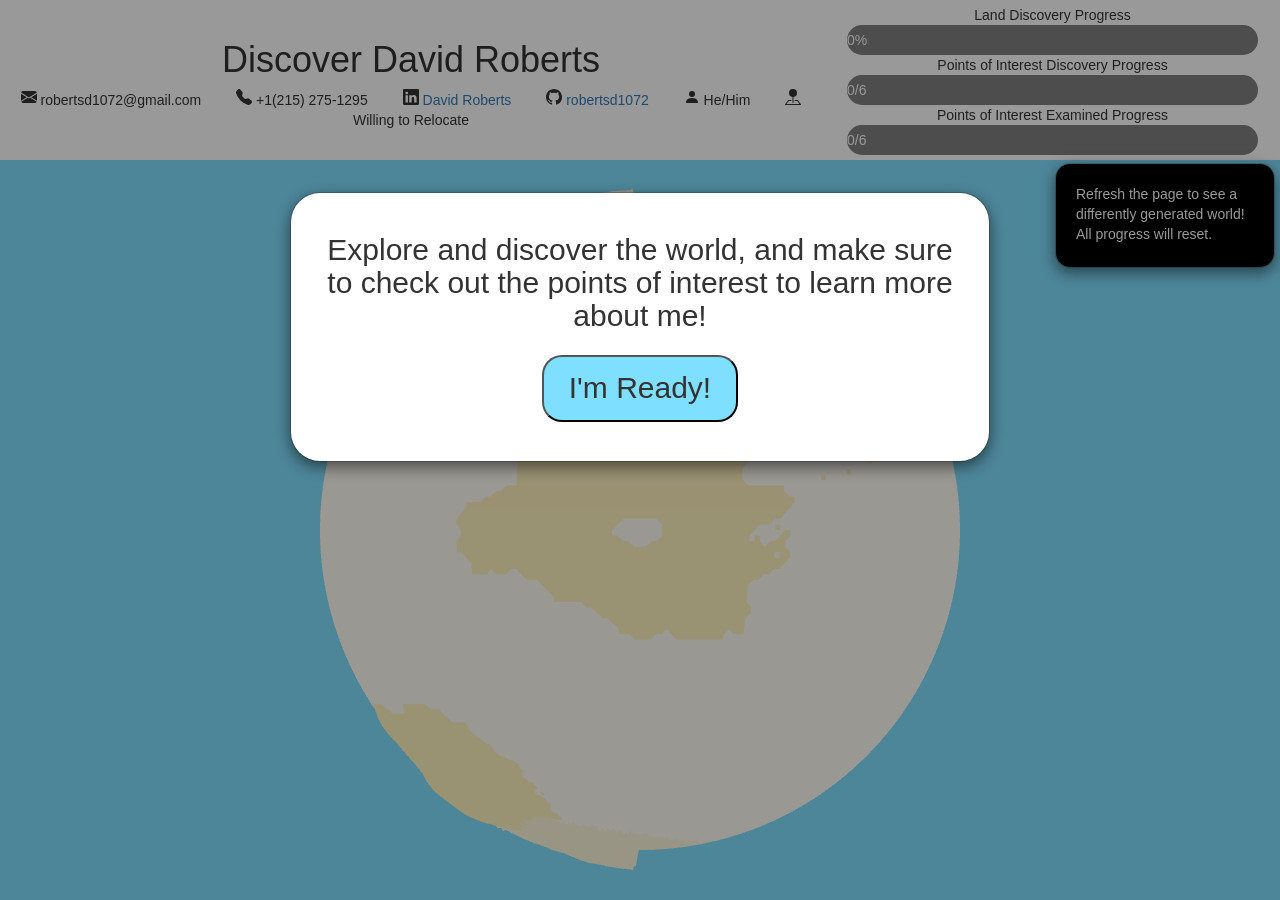
==== commit e23fb35d: "Update index.html" ====
--- a/index.html
+++ b/index.html
@@ -189,7 +189,7 @@
             <svg xmlns="http://www.w3.org/2000/svg" width="16" height="16" fill="currentColor" class="bi bi-linkedin" viewBox="0 0 16 16">
               <path d="M0 1.146C0 .513.526 0 1.175 0h13.65C15.474 0 16 .513 16 1.146v13.708c0 .633-.526 1.146-1.175 1.146H1.175C.526 16 0 15.487 0 14.854V1.146zm4.943 12.248V6.169H2.542v7.225h2.401zm-1.2-8.212c.837 0 1.358-.554 1.358-1.248-.015-.709-.52-1.248-1.342-1.248-.822 0-1.359.54-1.359 1.248 0 .694.521 1.248 1.327 1.248h.016zm4.908 8.212V9.359c0-.216.016-.432.08-.586.173-.431.568-.878 1.232-.878.869 0 1.216.662 1.216 1.634v3.865h2.401V9.25c0-2.22-1.184-3.252-2.764-3.252-1.274 0-1.845.7-2.165 1.193v.025h-.016a5.54 5.54 0 0 1 .016-.025V6.169h-2.4c.03.678 0 7.225 0 7.225h2.4z"/>
             </svg>
-            <a href = "javascript:void(0);" onfocus="" onclick="window.open('https://www.linkedin.com/in/david-roberts-b610291b9', '_blank');">David Roberts</a>&nbsp;&nbsp;&nbsp;&nbsp;&nbsp;&nbsp;&nbsp;&nbsp;
+            <a href = "javascript:void(0);" onfocus="" onclick="window.open('https://www.linkedin.com/in/david-roberts-pitt', '_blank');">David Roberts</a>&nbsp;&nbsp;&nbsp;&nbsp;&nbsp;&nbsp;&nbsp;&nbsp;
             <!-- Does Github icon -->
             <svg xmlns="http://www.w3.org/2000/svg" width="16" height="16" fill="currentColor" class="bi bi-github" viewBox="0 0 16 16">
               <path d="M8 0C3.58 0 0 3.58 0 8c0 3.54 2.29 6.53 5.47 7.59.4.07.55-.17.55-.38 0-.19-.01-.82-.01-1.49-2.01.37-2.53-.49-2.69-.94-.09-.23-.48-.94-.82-1.13-.28-.15-.68-.52-.01-.53.63-.01 1.08.58 1.23.82.72 1.21 1.87.87 2.33.66.07-.52.28-.87.51-1.07-1.78-.2-3.64-.89-3.64-3.95 0-.87.31-1.59.82-2.15-.08-.2-.36-1.02.08-2.12 0 0 .67-.21 2.2.82.64-.18 1.32-.27 2-.27.68 0 1.36.09 2 .27 1.53-1.04 2.2-.82 2.2-.82.44 1.1.16 1.92.08 2.12.51.56.82 1.27.82 2.15 0 3.07-1.87 3.75-3.65 3.95.29.25.54.73.54 1.48 0 1.07-.01 1.93-.01 2.2 0 .21.15.46.55.38A8.012 8.012 0 0 0 16 8c0-4.42-3.58-8-8-8z"/>
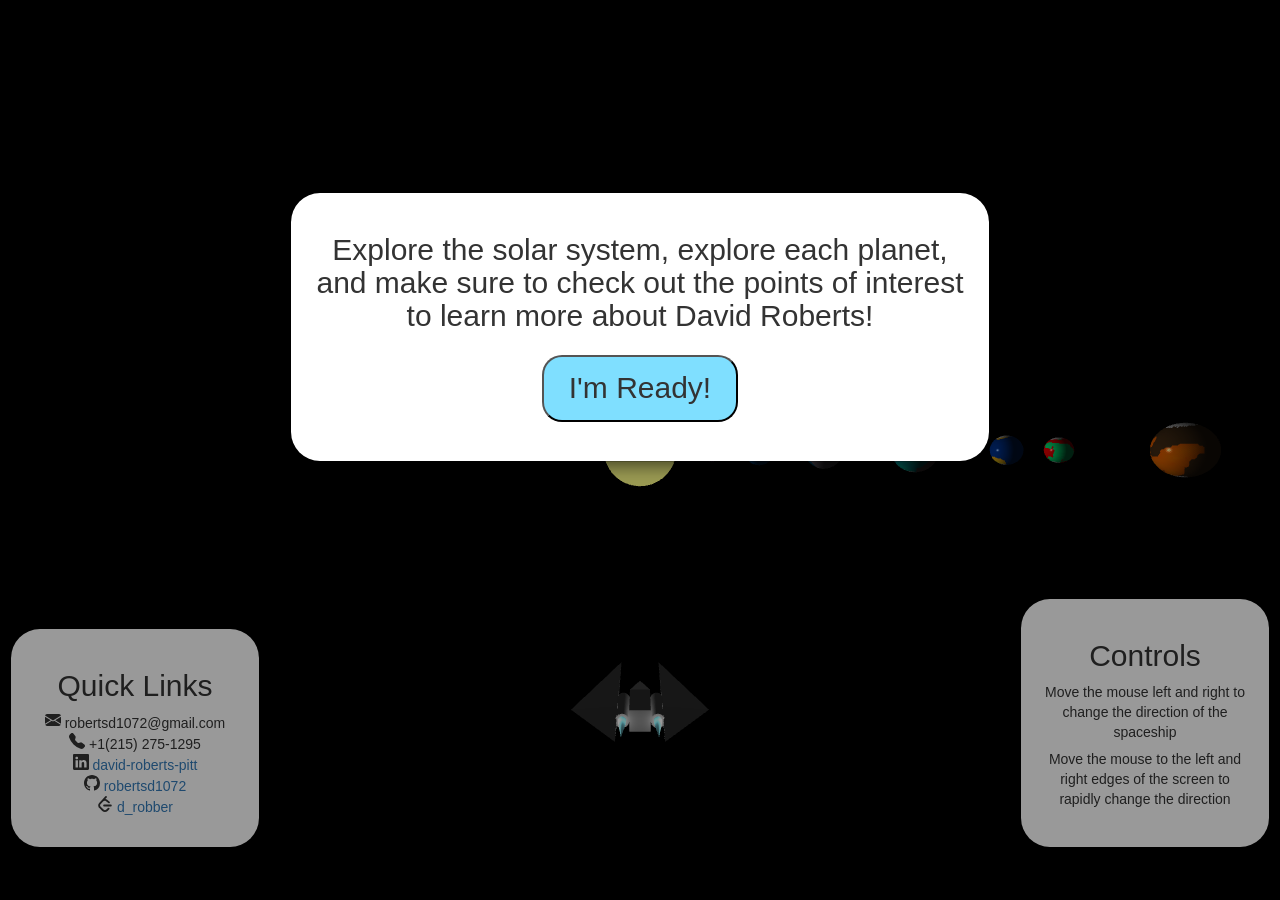
==== commit 8a17adba: "The much awaited upgrade" ====
--- a/index.html
+++ b/index.html
@@ -1,58 +1,154 @@
-<!-- Rename this file to something else -->
-
 <html>
   <head>
     <link rel="stylesheet" href="Styles.css">
     <link rel="stylesheet" href="https://maxcdn.bootstrapcdn.com/bootstrap/3.3.7/css/bootstrap.min.css">
   </head>
 
+  <!-- If you don't know how WebGL works and its interaction with the Vertex and Fragment Shaders in the GPU, please look it up -->
+  <!-- I will not explain how they work, only my custom edits to the process -->
+
   <!-- Vertex Shader -->
   <script id="vertex-shader" type="x-shader/x-vertex">
     attribute vec4 vPosition;
     attribute vec4 vColor;
+    attribute vec4 vNormal;
+
+    uniform mat4 ctm, model_view, projection;
+
+    // 15 indexes in the array for each light
+    uniform vec4 light_position[15];
+
     varying vec4 color;
 
-    uniform mat4 ctm;
+    varying vec4 N;
+    // 15 indexes in the array for each light
+    varying vec4 L[15];
+    varying vec4 V;
 
     // toRHR (to right-hand rule)
     // DO NOT MODIFY THE toRHR VARIABLE
     mat4 toRHR = mat4(vec4(1,0,0,0),
-		      vec4(0,1,0,0),
-		      vec4(0,0,-1,0),
-		      vec4(0,0,0,1));
+                      vec4(0,1,0,0),
+                      vec4(0,0,-1,0),
+                      vec4(0,0,0,1));
     
     void main()
     {
-	vec4 position = ctm * vPosition;
-	color = vColor;
-	
-	// DO NOT MODIFY THE NEXT LINE
-	gl_Position = toRHR * position;
+      vec4 position = projection * model_view * ctm * vPosition;
+
+      for (int i=0; i<15; i++)
+      {
+        // For each light position
+        if (light_position[i] != vec4(0.0, 0.0, 0.0, 0.0))
+        { 
+          // If its a valid light position, calculate L[i]
+
+          vec4 L_temp = model_view * (light_position[i] - ctm * vPosition);
+          L[i] = L_temp;
+        }
+        else
+        {
+          // Otherwise, input an empty vector
+
+          L[i] = vec4(0.0, 0.0, 0.0, 0.0);
+        }
+        // No matter what, all elements in L are valid
+        // L is then read by the Fragment Shader below to calculate actual color with light applied
+      }
+
+      N = normalize(model_view * ctm * vNormal);
+      vec4 eye_position = vec4(0.0, 0.0, 0.0, 1.0);
+      V = normalize(eye_position - (model_view * ctm * vPosition));
+
+      // Temporary color is taken from colors array in IndexController
+      color = vColor;
+      
+      // DO NOT MODIFY THE NEXT LINE
+      gl_Position = toRHR * position;
     }
   </script>
 
   <!-- Fragment Shader -->
   <script id="fragment-shader" type="x-shader/x-fragment">
     precision mediump float;
-    
+
+    varying vec4 N;
+    // 15 indexes in the array for each light
+    varying vec4 L[15];
+    varying vec4 V;
+
+    float distance;
+
     varying vec4 color;
+
+    uniform vec4 ambient_product, diffuse_product, specular_product;
+    uniform float shininess;
+    // 15 indexes in the array for each light
+    uniform float attenuation_constant[15], attenuation_linear[15], attenuation_quadratic[15];
+
+    vec4 ambient, diffuse, specular;
     
     void main()
     {
-	gl_FragColor = color;
+      vec3 the_color = vec3(0.0);
+
+      vec4 NN = normalize(N);
+      vec4 VV = normalize(V);
+
+      ambient = color * ambient_product;
+
+      for (int i=0; i<15; i++)
+      {
+        // For each light position, calc values and add to vector the_color
+
+        // Read each index in L from the Vertex Shader
+        vec4 LL = normalize(normalize(L[i]));
+        distance = length(L[i]);
+
+        vec4 H = normalize(LL + VV);
+        diffuse = max(dot(LL, NN), 0.0) * color * diffuse_product;
+        specular = pow(max(dot(NN, H), 0.0), shininess) * specular_product;
+        float attenuation = 1.0/(attenuation_constant[i] + (attenuation_linear[i] * distance) + (attenuation_quadratic[i] * distance * distance));
+
+        if (i == 0)
+        {
+          // If the light is the star
+
+          vec4 tempC = ambient + attenuation * (diffuse + specular);
+
+          the_color += vec3(tempC.x, tempC.y, tempC.z);
+        }
+        else if (i >= 3) // Indexes 1 and 2 are meant for the lights for the top and and bottom of the star but as of 5/20/2023 they are not used
+        {
+          // Other lights including the spaceship engines and the spots
+
+          vec4 tempC = attenuation * (diffuse);
+
+          the_color += vec3(tempC.x, tempC.y, tempC.z);
+        }
+        // Only difference between the two is that ambient light is only applied to the star's light
+      }
+
+      gl_FragColor = vec4(the_color.x, the_color.y, the_color.z, 1.0);
     }
   </script>
 
-  <!-- Load user-defined libraries and programs -->
-  <script type="text/javascript" src="common/initShaders.js"></script>
-  <!-- Add more libraries here -->
-  <script type="text/javascript" src="common/myLib.js"></script>
-  <script type="text/javascript" src="common/linearAlg.js"></script>
-  <script type="text/javascript" src="MakeShapeAndColorFunctions.js"></script>
-  <script type="text/javascript" src="TransformationFunctions.js"></script>
+  <!-- Libraries and programs -->
+  <script type="text/javascript" src="Libraries/common/initShaders.js"></script>
+  <script type="text/javascript" src="Libraries/common/myLib.js"></script>
+  <script type="text/javascript" src="Libraries/common/linearAlg.js"></script>
+  <script type="text/javascript" src="Libraries/vertices_and_transformations/TransformationFunctions.js"></script>
+  <script type="text/javascript" src="Libraries/vertices_and_transformations/MakeAllPositionsColorsNormals.js"></script>
+  <script type="text/javascript" src="Libraries/vertices_and_transformations/MakeGenericShapeFunctions.js"></script>
+  <script type="text/javascript" src="Libraries/data_classes/Star.js"></script>
+  <script type="text/javascript" src="Libraries/data_classes/Planet.js"></script>
+  <script type="text/javascript" src="Libraries/data_classes/Spaceship.js"></script>
+  <script type="text/javascript" src="Libraries/data_classes/SolarSystemDetails.js"></script>
+  <script type="text/javascript" src="Tests.js"></script>
+  <script src="https://smtpjs.com/v3/smtp.js"></script>
 
   <!-- The main program -->
-  <script type="text/javascript" src="Website_V2.js"></script>
+  <script type="text/javascript" src="IndexController.js"></script>
 
   <!-- HTML -->
   <head>
@@ -60,196 +156,388 @@
   </head>
   
   <body onload="main();">
-    <div id="nav0" class="sidebar">
-      <a href="javascript:void(0)" class="closebtn" onclick='closeNav("nav0")'>&times;</a>
-      <b>David's Professional Skills</b>
-      <c>Software Development</c>
-      <li id="primary">Java, C++ Applications</li>
-      <c>Web Development</c>
-      <li id="primary">HTML/CSS/JavaScript, Oracle APEX Applications</li>
-      <c>Microsoft Office</c>
-      <li id="primary">Word, PowerPoint, Excel</li>
-      <c>Data Entry</c>
-      <c>Customer Service</c>
-    </div>
-    <div id="nav1" class="sidebar">
-      <a href="javascript:void(0)" class="closebtn" onclick='closeNav("nav1")'>&times;</a>
-      <b>David's Programming Skills</b>
-      <c>Java</c>
-      <li id="primary">Applications, Algorithms</li>
-      <li id="primary">For an example, see my personal projects</li>
-      <c>C</c>
-      <li id="primary">Algorithms</li>
-      <li id="primary">For example, I created a simplified version of a memory allocation and deallocation algorithm (malloc() and free())</li>
-      <c>C++</c>
-      <li id="primary">Applications, Algorithms</li>
-      <li id="primary">For an example, see my personal projects</li>
-      <c>SQL</c>
-      <li id="primary">Oracle queries and database commands</li>
-      <c>Bash/Shell</c>
-      <li id="primary">Linux commands and script creation</li>
-      <c>JavaScript</c>
-      <c>HTML</c>
-      <c>CSS</c>
-      <c>WebGL</c>
-      <c>Dynamic Programming</c>
-      <c>Parallel Programming</c>
-    </div>
-    <div id="nav2" class="sidebar">
-      <a href="javascript:void(0)" class="closebtn" onclick='closeNav("nav2")'>&times;</a>
-      <b>David's Education</b>
-      <c>University of Pittsburgh</c>
-      <li id="primary">Graduation Date: May, 2023</li>
-      <li id="primary">Computer Science Major</li>
-      <li id="primary">Spanish Minor</li>
-      <li id="primary">GPA: 3.55</li>
-      <li id="primary">Dean's List in Spring and Fall 2021</li>
-      <li id="primary">Esports Club, Spanish Club</li>
-      <li id="primary">Classes Taken:</li>
-        <li id="secondary">Calculus 1 & 2</li>
-        <li id="secondary">Physics 1 & 2</li>
-        <li id="secondary">Intro to Operating Systems</li>
-        <li id="secondary">Database Management Systems</li>
-        <li id="secondary">Intro to Computer Graphics</li>
-        <li id="secondary">Software Engineering</li>
-        <li id="secondary">Algorithm Design</li>
-      <c>Science Leadership Academy (High School)</c>
-      <li id="primary">Graduation Date: May, 2019</li>
-      <li id="primary">Project based curiculum, hosting students from all over Philadelphia in Center City</li>
-      <li id="primary">I was part of the Engineering program where I learned CAD, machine tools, 3D printing, and eletrical engineering</li>
-      <li id="primary">Intership-like program with JMT Engineering and Stantec</li>
-        <li id="secondary">Every other Wednesday a group of us would go to their office and collaborate on a group project, which we presented at the end of the school year</li>
-      <li id="primary">School's partnership with The Franklin Institute contributed to project based learning</li>
-      <li id="primary">I took Calculus 1 at the nearby University of Pennsylvania during my senior year</li>
-      <li id="primary">Varsity Ultimate Frisbee</li>
-    </div>
-    <div id="nav3" class="sidebar">
-      <a href="javascript:void(0)" class="closebtn" onclick='closeNav("nav3")'>&times;</a>
-      <b>David's Professional Experience</b>
-      <c>United States Steel: Data Management Intern</c>
-      <li id="primary">January, 2022 - December, 2022</li>
-      <li id="primary">I created an Oracle APEX application to collect database object ownership by USS application to better establish least privilege</li>
-      <li id="primary">Oracle APEX, or "Application Express", is a low-code software used to rapidly develop web applications populated with data stored in one or more databases</li>
-      <li id="primary">This application, covering three database systems, 1750 databases, and more than 4.5 million database objects, involved multiple pages, custom JavaScript, complex SQL queries, and sufficient database objects for back-end data storage and processing</li>
-      <li id="primary">The project included creating and maintaining documentation which allows my team to manage the application in my absence</li>
-      <li id="primary">I also edited and created bash scripts to improve the automation of my team's database processes, including but not limited to upgrades and backups of databases</li>
-      <c>Target: Fulfillment Expert</c>
-      <li id="primary">December, 2020 - October, 2021</v>
-      <li id="primary">I worked at two separate locations, one in Philadelphia and one in Pittsburgh</li>
-      <li id="primary">I picked items for guest orders accurately and quickly so that all service and ship time standards were met</li>
-      <li id="primary">I ensured that the sales floor was well stocked and accurately signed</li>
-      <li id="primary">I answered guests' questions and directed each individual to the proper location in the store according to their needs</li>
-      <c>Howard-McCray: Intern</c>
-      <li id="primary">June, 2018 - August, 2018</li>
-      <li id="primary">I organized spare parts while maintaining the location of each with a custom CAD layout</li>
-      <li id="primary">I kept track of all known parts and their quantities, whether in or out of stock, in an Excel Spreadsheet</li>
-    </div>
-    <div id="nav4" class="sidebar">
-      <a href="javascript:void(0)" class="closebtn" onclick='closeNav("nav4")'>&times;</a>
-      <b>David's Spoken Languages</b>
-      <c>English (First Language)</c>
-      <c>Spanish (High Proficiency)</c>
-      <li id="primary">I have taken 3.5 years of college level Spanish and 3 years of high school level Spanish before that</li>
-      <li id="primary">I am also a part of the Spanish Club</li>
-    </div>
-    <div id="nav5" class="sidebar">
-      <a href="javascript:void(0)" class="closebtn" onclick='closeNav("nav5")'>&times;</a>
-      <b>David's Personal Projects</b>
-      <c>Store Layout App</c>
-      <iframe style="padding-left: 48px" width="500" height="281" src="https://www.youtube.com/embed/js1BarHDsrw" title="YouTube video player" frameborder="0" allow="accelerometer; autoplay; clipboard-write; encrypted-media; gyroscope; picture-in-picture" allowfullscreen></iframe>
-      <a href = "javascript:void(0);" onfocus="" onclick="window.open('https://github.com/robertsd1072/StoreLayoutApp', '_blank');" style="font-size:16px; padding: 8px 8px 8px 48px;">Github Repository <svg xmlns="http://www.w3.org/2000/svg" width="16" height="16" fill="currentColor" class="bi bi-link-45deg" viewBox="0 0 16 16">
-        <path d="M4.715 6.542 3.343 7.914a3 3 0 1 0 4.243 4.243l1.828-1.829A3 3 0 0 0 8.586 5.5L8 6.086a1.002 1.002 0 0 0-.154.199 2 2 0 0 1 .861 3.337L6.88 11.45a2 2 0 1 1-2.83-2.83l.793-.792a4.018 4.018 0 0 1-.128-1.287z"/>
-        <path d="M6.586 4.672A3 3 0 0 0 7.414 9.5l.775-.776a2 2 0 0 1-.896-3.346L9.12 3.55a2 2 0 1 1 2.83 2.83l-.793.792c.112.42.155.855.128 1.287l1.372-1.372a3 3 0 1 0-4.243-4.243L6.586 4.672z"/>
-      </svg></a>
-      <c>Ultimate Tic-Tac-Toe</c>
-      <iframe style="padding-left: 48px" width="500" height="281" src="https://www.youtube.com/embed/0wLGVzoAl8s" title="YouTube video player" frameborder="0" allow="accelerometer; autoplay; clipboard-write; encrypted-media; gyroscope; picture-in-picture" allowfullscreen></iframe>
-      <a href = "javascript:void(0);" onfocus="" onclick="window.open('https://github.com/robertsd1072/Unreal4_UltimateTicTacToe', '_blank');" style="font-size:16px; padding: 8px 8px 8px 48px;">Github Repository <svg xmlns="http://www.w3.org/2000/svg" width="16" height="16" fill="currentColor" class="bi bi-link-45deg" viewBox="0 0 16 16">
-        <path d="M4.715 6.542 3.343 7.914a3 3 0 1 0 4.243 4.243l1.828-1.829A3 3 0 0 0 8.586 5.5L8 6.086a1.002 1.002 0 0 0-.154.199 2 2 0 0 1 .861 3.337L6.88 11.45a2 2 0 1 1-2.83-2.83l.793-.792a4.018 4.018 0 0 1-.128-1.287z"/>
-        <path d="M6.586 4.672A3 3 0 0 0 7.414 9.5l.775-.776a2 2 0 0 1-.896-3.346L9.12 3.55a2 2 0 1 1 2.83 2.83l-.793.792c.112.42.155.855.128 1.287l1.372-1.372a3 3 0 1 0-4.243-4.243L6.586 4.672z"/>
-      </svg></a>
-      <c>Also, this Website</c>
-      <li id="primary">Made with a custom array of vertices to build a sphere, custom transformation functions, and custom animations, all using WebGL</li>
-    </div>
-    <div id="main">
-      <div id="topInfo" class="grid-container-element">
-        <div id="welcome" class="grid-child-element-info">
-          <h1>Discover David Roberts</h1>
-          <p>
-            <!-- Does envelope -->
-            <svg xmlns="http://www.w3.org/2000/svg" width="16" height="16" fill="currentColor" class="bi bi-envelope-fill" viewBox="0 0 16 16">
-              <path d="M.05 3.555A2 2 0 0 1 2 2h12a2 2 0 0 1 1.95 1.555L8 8.414.05 3.555ZM0 4.697v7.104l5.803-3.558L0 4.697ZM6.761 8.83l-6.57 4.027A2 2 0 0 0 2 14h12a2 2 0 0 0 1.808-1.144l-6.57-4.027L8 9.586l-1.239-.757Zm3.436-.586L16 11.801V4.697l-5.803 3.546Z"/>
-            </svg>
-            robertsd1072@gmail.com&nbsp;&nbsp;&nbsp;&nbsp;&nbsp;&nbsp;&nbsp;&nbsp;
-            <!-- Does phone -->
-            <svg xmlns="http://www.w3.org/2000/svg" width="16" height="16" fill="currentColor" class="bi bi-telephone-fill" viewBox="0 0 16 16">
-              <path fill-rule="evenodd" d="M1.885.511a1.745 1.745 0 0 1 2.61.163L6.29 2.98c.329.423.445.974.315 1.494l-.547 2.19a.678.678 0 0 0 .178.643l2.457 2.457a.678.678 0 0 0 .644.178l2.189-.547a1.745 1.745 0 0 1 1.494.315l2.306 1.794c.829.645.905 1.87.163 2.611l-1.034 1.034c-.74.74-1.846 1.065-2.877.702a18.634 18.634 0 0 1-7.01-4.42 18.634 18.634 0 0 1-4.42-7.009c-.362-1.03-.037-2.137.703-2.877L1.885.511z"/>
-            </svg> 
-            +1(215) 275-1295&nbsp;&nbsp;&nbsp;&nbsp;&nbsp;&nbsp;&nbsp;&nbsp;
-            <!-- Does LinkedIn icon -->
-            <svg xmlns="http://www.w3.org/2000/svg" width="16" height="16" fill="currentColor" class="bi bi-linkedin" viewBox="0 0 16 16">
-              <path d="M0 1.146C0 .513.526 0 1.175 0h13.65C15.474 0 16 .513 16 1.146v13.708c0 .633-.526 1.146-1.175 1.146H1.175C.526 16 0 15.487 0 14.854V1.146zm4.943 12.248V6.169H2.542v7.225h2.401zm-1.2-8.212c.837 0 1.358-.554 1.358-1.248-.015-.709-.52-1.248-1.342-1.248-.822 0-1.359.54-1.359 1.248 0 .694.521 1.248 1.327 1.248h.016zm4.908 8.212V9.359c0-.216.016-.432.08-.586.173-.431.568-.878 1.232-.878.869 0 1.216.662 1.216 1.634v3.865h2.401V9.25c0-2.22-1.184-3.252-2.764-3.252-1.274 0-1.845.7-2.165 1.193v.025h-.016a5.54 5.54 0 0 1 .016-.025V6.169h-2.4c.03.678 0 7.225 0 7.225h2.4z"/>
-            </svg>
-            <a href = "javascript:void(0);" onfocus="" onclick="window.open('https://www.linkedin.com/in/david-roberts-pitt', '_blank');">David Roberts</a>&nbsp;&nbsp;&nbsp;&nbsp;&nbsp;&nbsp;&nbsp;&nbsp;
-            <!-- Does Github icon -->
-            <svg xmlns="http://www.w3.org/2000/svg" width="16" height="16" fill="currentColor" class="bi bi-github" viewBox="0 0 16 16">
-              <path d="M8 0C3.58 0 0 3.58 0 8c0 3.54 2.29 6.53 5.47 7.59.4.07.55-.17.55-.38 0-.19-.01-.82-.01-1.49-2.01.37-2.53-.49-2.69-.94-.09-.23-.48-.94-.82-1.13-.28-.15-.68-.52-.01-.53.63-.01 1.08.58 1.23.82.72 1.21 1.87.87 2.33.66.07-.52.28-.87.51-1.07-1.78-.2-3.64-.89-3.64-3.95 0-.87.31-1.59.82-2.15-.08-.2-.36-1.02.08-2.12 0 0 .67-.21 2.2.82.64-.18 1.32-.27 2-.27.68 0 1.36.09 2 .27 1.53-1.04 2.2-.82 2.2-.82.44 1.1.16 1.92.08 2.12.51.56.82 1.27.82 2.15 0 3.07-1.87 3.75-3.65 3.95.29.25.54.73.54 1.48 0 1.07-.01 1.93-.01 2.2 0 .21.15.46.55.38A8.012 8.012 0 0 0 16 8c0-4.42-3.58-8-8-8z"/>
-            </svg> 
-            <!-- Does person -->
-            <a href = "javascript:void(0);" onfocus="" onclick="window.open('https://github.com/robertsd1072', '_blank');">robertsd1072</a>&nbsp;&nbsp;&nbsp;&nbsp;&nbsp;&nbsp;&nbsp;&nbsp;
-            <svg xmlns="http://www.w3.org/2000/svg" width="16" height="16" fill="currentColor" class="bi bi-person-fill" viewBox="0 0 16 16">
-              <path d="M3 14s-1 0-1-1 1-4 6-4 6 3 6 4-1 1-1 1H3zm5-6a3 3 0 1 0 0-6 3 3 0 0 0 0 6z"/>
-            </svg>
-            He/Him&nbsp;&nbsp;&nbsp;&nbsp;&nbsp;&nbsp;&nbsp;&nbsp;
-      <!-- Does pin on map -->
-            <svg xmlns="http://www.w3.org/2000/svg" width="16" height="16" fill="currentColor" class="bi bi-pin-map-fill" viewBox="0 0 16 16">
-              <path fill-rule="evenodd" d="M3.1 11.2a.5.5 0 0 1 .4-.2H6a.5.5 0 0 1 0 1H3.75L1.5 15h13l-2.25-3H10a.5.5 0 0 1 0-1h2.5a.5.5 0 0 1 .4.2l3 4a.5.5 0 0 1-.4.8H.5a.5.5 0 0 1-.4-.8l3-4z"/>
-              <path fill-rule="evenodd" d="M4 4a4 4 0 1 1 4.5 3.969V13.5a.5.5 0 0 1-1 0V7.97A4 4 0 0 1 4 3.999z"/>
-            </svg> 
-            Willing to Relocate
-          </p>
-        </div>
-        <div id="progress-bars" class="grid-child-element-bars">
-          Land Discovery Progress
-          <div id="myProgress" style="border-radius: 15px;">
-            <div id="land" style="border-radius: 15px;">0%</div>
-          </div>
-          Points of Interest Discovery Progress
-          <div id="myProgress" style="border-radius: 15px;">
-            <div id="points" style="border-radius: 15px;">0/6</div>
-          </div>
-          Points of Interest Examined Progress
-          <div id="myProgress" style="border-radius: 15px;">
-            <div id="pointsClicked" style="border-radius: 15px;">0/6</div>
-          </div>
-        </div>
-      </div>
-      <div id="canvas_holder" style="background-color: #7fdfff;">
-        <!-- The Modal -->
-        <div id="myModal" style="display: none; height: 0px;">
-            <!-- Modal content -->
-            <div class="modal-content" style="height: 85px; width: 300px; background-color: #000000; border-radius: 15px;">
-            <div id="modtext" style="color: #ffffff;">Some text in the Modal...</div>
-            </div>
-        </div>
-        <div id="refreshModal" style="display: none; height: 0px;">
-            <!-- Modal content -->
-            <div class="modal-content" style="height: 105px; width: 220px; background-color: #000000; border-radius: 15px;">
-            <div id="modtext" style="color: #ffffff;">Refresh the page to see a differently generated world! All progress will reset.</div>
-            </div>
-        </div>
-        <!-- The Modal -->
-        <div id="modalAtBeginning" class="non-modal">
-            <!-- Modal content -->
-            <div class="modal-content" style="height: 270px; width: 700px; text-align: center; border-radius: 30px;">
-              <h2 style="padding-bottom: 2%;">Explore and discover the world, and make sure to check out the points of interest to learn more about me!</h2>
-              <h3 id="website_ready" style="padding-bottom: 2%;">Making sure the site is ready...</h3>
-              <button id="im_ready" type="button" style="background-color: #7fdfff; font-size: 30px; padding: 10px 25px; border-radius: 20px; display: none" onclick='userIsReady()'>I'm Ready!</button>
-            </div>
-        </div>
-        <canvas id="gl-canvas" width="2000" height="2000"  class="main">
-        Sorry;
-        </canvas>
-      </div>
-    </div>
+    
+    <!-- START Modal which is constantly in the bottom left corner with my contact information -->
+    <div id="modal_quick_links" style="display: none">
+      <div class="modal-content" style="height: 220px; width: 250px; text-align: center; border-radius: 30px;">
+        <h2 style="text-align: center;">Quick Links</h2>
+        <!-- Envelope icon -->
+        <svg xmlns="http://www.w3.org/2000/svg" width="16" height="16" fill="currentColor" class="bi bi-envelope-fill" viewBox="0 0 16 16">
+          <path d="M.05 3.555A2 2 0 0 1 2 2h12a2 2 0 0 1 1.95 1.555L8 8.414.05 3.555ZM0 4.697v7.104l5.803-3.558L0 4.697ZM6.761 8.83l-6.57 4.027A2 2 0 0 0 2 14h12a2 2 0 0 0 1.808-1.144l-6.57-4.027L8 9.586l-1.239-.757Zm3.436-.586L16 11.801V4.697l-5.803 3.546Z"/>
+        </svg>
+        robertsd1072@gmail.com
+        <br>
+        <!-- Phone icon -->
+        <svg xmlns="http://www.w3.org/2000/svg" width="16" height="16" fill="currentColor" class="bi bi-telephone-fill" viewBox="0 0 16 16">
+          <path fill-rule="evenodd" d="M1.885.511a1.745 1.745 0 0 1 2.61.163L6.29 2.98c.329.423.445.974.315 1.494l-.547 2.19a.678.678 0 0 0 .178.643l2.457 2.457a.678.678 0 0 0 .644.178l2.189-.547a1.745 1.745 0 0 1 1.494.315l2.306 1.794c.829.645.905 1.87.163 2.611l-1.034 1.034c-.74.74-1.846 1.065-2.877.702a18.634 18.634 0 0 1-7.01-4.42 18.634 18.634 0 0 1-4.42-7.009c-.362-1.03-.037-2.137.703-2.877L1.885.511z"/>
+        </svg> 
+        +1(215) 275-1295
+        <br>
+        <!-- LinkedIn icon -->
+        <svg xmlns="http://www.w3.org/2000/svg" width="16" height="16" fill="currentColor" class="bi bi-linkedin" viewBox="0 0 16 16">
+          <path d="M0 1.146C0 .513.526 0 1.175 0h13.65C15.474 0 16 .513 16 1.146v13.708c0 .633-.526 1.146-1.175 1.146H1.175C.526 16 0 15.487 0 14.854V1.146zm4.943 12.248V6.169H2.542v7.225h2.401zm-1.2-8.212c.837 0 1.358-.554 1.358-1.248-.015-.709-.52-1.248-1.342-1.248-.822 0-1.359.54-1.359 1.248 0 .694.521 1.248 1.327 1.248h.016zm4.908 8.212V9.359c0-.216.016-.432.08-.586.173-.431.568-.878 1.232-.878.869 0 1.216.662 1.216 1.634v3.865h2.401V9.25c0-2.22-1.184-3.252-2.764-3.252-1.274 0-1.845.7-2.165 1.193v.025h-.016a5.54 5.54 0 0 1 .016-.025V6.169h-2.4c.03.678 0 7.225 0 7.225h2.4z"/>
+        </svg>
+        <a href = "javascript:void(0);" onfocus="" onclick="window.open('https://www.linkedin.com/in/david-roberts-pitt', '_blank');">david-roberts-pitt</a>
+        <br>
+        <!-- Github icon -->
+        <svg xmlns="http://www.w3.org/2000/svg" width="16" height="16" fill="currentColor" class="bi bi-github" viewBox="0 0 16 16">
+          <path d="M8 0C3.58 0 0 3.58 0 8c0 3.54 2.29 6.53 5.47 7.59.4.07.55-.17.55-.38 0-.19-.01-.82-.01-1.49-2.01.37-2.53-.49-2.69-.94-.09-.23-.48-.94-.82-1.13-.28-.15-.68-.52-.01-.53.63-.01 1.08.58 1.23.82.72 1.21 1.87.87 2.33.66.07-.52.28-.87.51-1.07-1.78-.2-3.64-.89-3.64-3.95 0-.87.31-1.59.82-2.15-.08-.2-.36-1.02.08-2.12 0 0 .67-.21 2.2.82.64-.18 1.32-.27 2-.27.68 0 1.36.09 2 .27 1.53-1.04 2.2-.82 2.2-.82.44 1.1.16 1.92.08 2.12.51.56.82 1.27.82 2.15 0 3.07-1.87 3.75-3.65 3.95.29.25.54.73.54 1.48 0 1.07-.01 1.93-.01 2.2 0 .21.15.46.55.38A8.012 8.012 0 0 0 16 8c0-4.42-3.58-8-8-8z"/>
+        </svg>
+        <a href = "javascript:void(0);" onfocus="" onclick="window.open('https://github.com/robertsd1072', '_blank');">robertsd1072</a>
+        <br>
+        <!-- Leetcode icon -->
+        <svg xmlns="http://www.w3.org/2000/svg" width="16" height="16" viewBox="0 0 24 24">
+          <path fill="currentColor" d="M13.483 0a1.374 1.374 0 0 0-.961.438L7.116 6.226l-3.854 4.126a5.266 5.266 0 0 0-1.209 2.104a5.35 5.35 0 0 0-.125.513a5.527 5.527 0 0 0 .062 2.362a5.83 5.83 0 0 0 .349 1.017a5.938 5.938 0 0 0 1.271 1.818l4.277 4.193l.039.038c2.248 2.165 5.852 2.133 8.063-.074l2.396-2.392c.54-.54.54-1.414.003-1.955a1.378 1.378 0 0 0-1.951-.003l-2.396 2.392a3.021 3.021 0 0 1-4.205.038l-.02-.019l-4.276-4.193c-.652-.64-.972-1.469-.948-2.263a2.68 2.68 0 0 1 .066-.523a2.545 2.545 0 0 1 .619-1.164L9.13 8.114c1.058-1.134 3.204-1.27 4.43-.278l3.501 2.831c.593.48 1.461.387 1.94-.207a1.384 1.384 0 0 0-.207-1.943l-3.5-2.831c-.8-.647-1.766-1.045-2.774-1.202l2.015-2.158A1.384 1.384 0 0 0 13.483 0zm-2.866 12.815a1.38 1.38 0 0 0-1.38 1.382a1.38 1.38 0 0 0 1.38 1.382H20.79a1.38 1.38 0 0 0 1.38-1.382a1.38 1.38 0 0 0-1.38-1.382z"/>
+        </svg>
+        <a href = "javascript:void(0);" onfocus="" onclick="window.open('https://leetcode.com/d_robber/', '_blank');">d_robber</a>
+      </div>
+    </div>
+    <!-- END Modal which is constantly in the bottom left corner with my contact information -->
+
+    <!-- START Modal in the bottom right corner in Solar System view with info about controls -->
+    <div id="modal_controls_solar_system_view" style="display: none">
+      <div class="modal-content" style="height: 250px; width: 250px; text-align: center; border-radius: 30px;">
+        <h2 style="text-align: center;">Controls</h2>
+        <div style="padding-bottom: 7px;">Move the mouse left and right to change the direction of the spaceship</div>
+        <div style="padding-bottom: 7px;">Move the mouse to the left and right edges of the screen to rapidly change the direction</div>
+      </div>
+    </div>
+    <!-- END Modal in the bottom right corner in Solar System view with info about controls -->
+
+    <!-- START Modal in the bottom right corner in Planet view with info about controls -->
+    <div id="modal_controls_planet_view" style="display: none">
+      <div class="modal-content" style="height: 300px; width: 250px; text-align: center; border-radius: 30px;">
+        <h2 style="text-align: center;">Controls</h2>
+        <div style="padding-bottom: 7px;">Move the move around the spaceship to change its direction</div>
+        <div style="padding-bottom: 7px;">Find the points of interest for information about me</div>
+        <div style="padding-bottom: 10px;">Use the slider below to change the intensity of the light generated by the spaceship</div>
+        <div class="slidecontainer">
+          <input type="range" min="1" max="200" value="100" class="slider" id="spaceship_light_slider">
+        </div>
+      </div>
+    </div>
+    <!-- END Modal in the bottom right corner in Planet view with info about controls -->
+
+    <!-- START Modal in the top right corner in Planet view with the progress bars -->
+    <div id="landProgressModal" style="display: none; height: 0px;">
+      <div class="modal-content" id="landProgressModalWidth" style="height: 335px; width: 300px; background-color: #ffffff; border-radius: 15px;">
+        <h3 id="progressBarsTitleText" style="text-align: center;">Discover David's...</h3><!-- This text is changed in IndexController.js -->
+        <div id="landProgressText" style="color: #000000; padding-bottom: 10px; text-align: center;">Land Discovery Progress</div>
+        <div id="progress_empty" style="border-radius: 15px;">
+          <div id="land" style="border-radius: 15px;">0%</div>
+        </div>
+        <div id="landProgressText" style="color: #000000; padding-top: 10px; padding-bottom: 10px; text-align: center;">Points of Interest Discovery Progress</div>
+        <div id="progress_empty" style="border-radius: 15px;">
+          <div id="points" style="border-radius: 15px;">0%</div>
+        </div>
+        <div id="landProgressText" style="color: #000000; padding-top: 10px; padding-bottom: 10px; text-align: center;">Points of Interest Examined Progress</div>
+        <div id="progress_empty" style="border-radius: 15px;">
+          <div id="pointsExamined" style="border-radius: 15px; color: #ffffff;">0%</div>
+        </div>
+      </div>
+    </div>
+    <!-- END Modal in the top left corner in Planet view with the progress bars -->
+
+    <!-- START Modal in the top right corner in Solar System view with info about planet and how to land and exit orbit -->
+    <div id="infoModal" style="display: none; height: 0px;">
+      <div class="modal-content" id="infoModalHeight" style="height: 200px; width: 300px; background-color: #ffffff; border-radius: 15px;">
+        <div style="color: #000000;">
+          <h2 id="infoModalTextTitle" style="text-align: center; color: #000000;">To be changed</h2><!-- This text is changed in IndexController.js -->
+          <div id="infoModalText1" style="color: #000000;">To be changed</div><!-- This text is changed in IndexController.js -->
+          <div id="infoModalText2" style="color: #000000;">To be changed</div><!-- This text is changed in IndexController.js -->
+        </div>
+      </div>
+    </div>
+    <!-- END Modal in the top right corner in Solar System view with info about planet and how to land and exit orbit -->
+
+    <!-- START Modal seen on page load: 1. Prevents user from inputting anything before fully loaded 2. Gives a little info about the page before starting -->
+    <div id="modalAtBeginning" class="non-modal">
+      <div class="modal-content" style="height: 270px; width: 700px; text-align: center; border-radius: 30px;">
+        <h2 id="modalAtBeginningText" style="padding-bottom: 2%;">Explore the solar system, explore each planet, and make sure to check out the points of interest to learn more about David Roberts!</h2>
+        <h3 id="website_status_text" style="padding-bottom: 2%;">Creating the solar system...</h3>
+        <button id="im_ready" class="button" type="button" style="font-size: 30px; padding: 10px 25px; border-radius: 20px; display: none" onclick='userIsReady()'>I'm Ready!</button>
+      </div>
+    </div>
+    <!-- END Modal seen on page load -->
+
+    <!-- START Modal seen when get too close to the star -->
+    <div id="modal_died_cuz_star" class="non-modal" style="display: none">
+      <div class="modal-content" style="height: 180px; width: 500px; text-align: center; border-radius: 30px;">
+        <h3 id="modal_died_cuz_star_text" style="padding-bottom: 2%;">You got too close to the star!</h3>
+        <button id="im_ready" class="button" type="button" style="font-size: 30px; padding: 10px 25px; border-radius: 20px;" onclick='restartAfterDied()'>Restart</button>
+      </div>
+    </div>
+    <!-- END Modal seen when get too close to the star -->
+
+    <!-- START Modals that popup with info about me in Planet view: id in form "[Index of planet]_[Index of spot]" for constant time picking which modal to show -->
+    <div id="planet_view_info_about_me" style="display: none; height: 0px;">
+      <div class="modal-content" id="planet_view_info_about_me_height" style="height: 200px; width: 325px; background-color: #000000; border-radius: 15px;">
+
+        <!-- Modals for the professional skills planet -->
+        <div id="0_0" style="color: #ffffff; padding-left: 0px;">
+          <h3>Software Development</h3>
+          <ul>
+            <li>Java applications</li>
+            <li>C++ applications</li>
+          </ul>
+        </div>
+        <!---->
+        <div id="0_1" style="color: #ffffff; padding-left: 0px;">
+          <h3>Web Development</h3>
+          <ul>
+            <li>HTML/CSS/JavaScript/JSON applications</li>
+            <li>WebGL applications</li>
+            <li>Oracle APEX applications</li>
+          </ul>
+        </div>
+        <!---->
+        <div id="0_2" style="color: #ffffff; padding-left: 0px;">
+          <h3>Data Management</h3>
+          <ul>
+            <li>Oracle</li>
+          </ul>
+        </div>
+        <!---->
+        <div id="0_3" style="color: #ffffff; padding-left: 0px;">
+          <h3>Algorithm Design</h3>
+          <ul>
+            <li>Dynamic programming</li>
+            <li>Parallel programming</li>
+          </ul>
+        </div>
+        <!---->
+        <div id="0_4" style="color: #ffffff; padding-left: 0px;">
+          <h3>Microsoft Office</h3>
+          <ul>
+            <li>Word</li>
+            <li>PowerPoint</li>
+            <li>Excel</li>
+          </ul>
+        </div>
+        <!---->
+        <div id="0_5" style="color: #ffffff; padding-left: 0px;">
+          <h3>Customer Service</h3>
+        </div>
+
+        <!-- Modals for the programming skills planet -->
+        <div id="1_0" style="color: #ffffff; padding-left: 0px;">
+          <h3>Java</h3>
+          <ul>
+            <li>Applications & Algorithms</li>
+            <li>For an example, see my personal projects</li>
+          </ul>
+        </div>
+        <!---->
+        <div id="1_1" style="color: #ffffff; padding-left: 0px;">
+          <h3>C</h3>
+          <ul>
+            <li>Algorithms</li>
+            <li>For an example, I created a simplified version of a memory allocation and deallocation algorithm (malloc() and free())</li>
+          </ul>
+        </div>
+        <!---->
+        <div id="1_2" style="color: #ffffff; padding-left: 0px;">
+          <h3>C++</h3>
+          <ul>
+            <li>Applications & Algorithms</li>
+            <li>For an example, see my personal projects</li>
+          </ul>
+        </div>
+        <!---->
+        <div id="1_3" style="color: #ffffff; padding-left: 0px;">
+          <h3>Python</h3>
+          <ul>
+            <li>Algorithms</li>
+            <li>For an example, I created a informed search algorithm which found the best path in a graph</li>
+          </ul>
+        </div>
+        <!---->
+        <div id="1_4" style="color: #ffffff; padding-left: 0px;">
+          <h3>SQL</h3>
+          <ul>
+            <li>Oracle queries</li>
+            <li>Database commands</li>
+          </ul>
+        </div>
+        <!---->
+        <div id="1_5" style="color: #ffffff; padding-left: 0px;">
+          <h3>Bash/Shell</h3>
+          <ul>
+            <li>Linux commands</li>
+            <li>Script creation</li>
+          </ul>
+        </div>
+        <!---->
+        <div id="1_6" style="color: #ffffff; padding-left: 0px;">
+          <h3>HTML/CSS/JavaScript/JSON</h3>
+        </div>
+        <!---->
+        <div id="1_7" style="color: #ffffff; padding-left: 0px;">
+          <h3>WebGL</h3>
+        </div>
+        <!---->
+        <div id="1_8" style="color: #ffffff; padding-left: 0px;">
+          <h3>Dynamic Programming</h3>
+        </div>
+        <!---->
+        <div id="1_9" style="color: #ffffff; padding-left: 0px;">
+          <h3>Parallel Programming</h3>
+        </div>
+
+        <!-- Modals for the US Steel planet -->
+        <div id="2_0" style="color: #ffffff; padding-left: 0px;">
+          <ul>
+            <li>I was a part of United States Steel (USS) from January, 2022 to December, 2022</li>
+            <li>I worked 100% remotely</li>
+          </ul>
+        </div>
+        <!---->
+        <div id="2_1" style="color: #ffffff; padding-left: 0px;">
+          <div>I created an Oracle APEX application to collect database object ownership by USS application to better establish least privilege</div>
+        </div>
+        <!---->
+        <div id="2_2" style="color: #ffffff; padding-left: 0px;">
+          <div>Oracle APEX, or "Application Express", is a low-code software used to rapidly develop web applications populated with data stored in one or more databases</div>
+        </div>
+        <!---->
+        <div id="2_3" style="color: #ffffff; padding-left: 0px;">
+          <div>This application, covering three database systems, 1750 databases, and more than 4.5 million database objects, involved multiple pages, custom JavaScript, complex SQL queries, and sufficient database objects for back-end data storage and processing</div>
+        </div>
+        <!---->
+        <div id="2_4" style="color: #ffffff; padding-left: 0px;">
+          <div>The project included creating and maintaining documentation which allows my team to manage the application in my absence</div>
+        </div>
+        <!---->
+        <div id="2_5" style="color: #ffffff; padding-left: 0px;">
+          <div>I also edited and created bash scripts to improve the automation of my team's database processes, including but not limited to upgrades and backups of databases</div>
+        </div>
+
+        <!-- Modals for the Arconic planet -->
+        <div id="3_0" style="color: #ffffff; padding-left: 0px;">
+          <div>I started at Arconic on May 22nd, 2023 where I work in person in Lancaster, PA, in the United States.</div>
+        </div>
+        <!---->
+        <div id="3_1" style="color: #ffffff; padding-left: 0px;">
+          <div>Arconic uses Oracle enterprise applications to track:</div>
+          <ul>
+            <li>Maintenance on and problems with assets used in the production of aluminum</li>
+            <li>Specific tasks and jobs employees accomplish and how much time was spent</li>
+            <div>These Oracle apps are then used to do a variety of reporting on different statistics</div>
+          </ul>
+        </div>
+        <!---->
+        <div id="3_2" style="color: #ffffff; padding-left: 0px;">
+          <div>My job is to be an administrator of this system which involves:</div>
+          <ul>
+            <li>Creating and ensuring adherenece to best use practices</li>
+            <li>Managing new user access and removing access for old accounts</li>
+            <li>Merging data from separate applications into one</li>
+            <li>Reporting on various data</li>
+          </ul>
+        </div>
+        <!---->
+        <div id="3_3" style="color: #ffffff; padding-left: 0px;">
+          <div>I work in the Process Control Systems department but I collaborate with those across the entire plant who use these Oracle applications in:</div>
+          <ul>
+            <li>Removing unnecessary and annoying tasks</li>
+            <li>Improving usability which may require training the users</li>
+            <li>Reporting data which will help production in identifying snags in workflow and in preventing equipment failure</li>
+          </ul>
+        </div>
+
+        <!-- Modals for the Pitt planet -->
+        <div id="4_0" style="color: #ffffff; padding-left: 0px;">
+          <h3>Quick Facts</h3>
+          <ul>
+            <li>Graduated: April 2023</li>
+            <li>Major: Computer Science</li>
+            <li>Minor: Spanish</li>
+            <li>GPA: 3.5</li>
+            <li>Dean's List: Spring 2021, Fall 2021, Fall 2022, Spring 2023</li>
+          </ul>
+        </div>
+        <!---->
+        <div id="4_1" style="color: #ffffff; padding-left: 0px;">
+          <h3>Full Transcript</h3>
+          <ul>
+            <li><a href = "javascript:void(0);" onfocus="" onclick="window.open('Libraries/other_files/PITT_TSRPT.pdf', '_blank');" style="font-size:16px;">View my full transcript here
+                                            <svg xmlns="http://www.w3.org/2000/svg" width="16" height="16" fill="currentColor" class="bi bi-link-45deg" viewBox="0 0 16 16">
+                                              <path d="M4.715 6.542 3.343 7.914a3 3 0 1 0 4.243 4.243l1.828-1.829A3 3 0 0 0 8.586 5.5L8 6.086a1.002 1.002 0 0 0-.154.199 2 2 0 0 1 .861 3.337L6.88 11.45a2 2 0 1 1-2.83-2.83l.793-.792a4.018 4.018 0 0 1-.128-1.287z"/>
+                                              <path d="M6.586 4.672A3 3 0 0 0 7.414 9.5l.775-.776a2 2 0 0 1-.896-3.346L9.12 3.55a2 2 0 1 1 2.83 2.83l-.793.792c.112.42.155.855.128 1.287l1.372-1.372a3 3 0 1 0-4.243-4.243L6.586 4.672z"/>
+                                            </svg></a></li>
+          </ul>
+        </div>
+
+        <!-- Modals for the languages planet -->
+        <div id="5_0" style="color: #ffffff; padding-left: 0px;">
+          <h3>English (first language)</h3>
+        </div>
+        <!---->
+        <div id="5_1" style="color: #ffffff; padding-left: 0px;">
+          <h3>Spanish (high proficiency)</h3>
+          <ul>
+            <li>I have taken 4 years of college level Spanish courses and 3 years of high school level Spanish courses before that</li>
+            <li>I was also a part of the Spanish Club at Pitt</li>
+          </ul>
+        </div>
+
+        <!-- Modals for the personal projects planet -->
+        <div id="6_0" style="color: #ffffff; padding-left: 0px;">
+          <h3>Store Layout App</h3>
+          <ul>
+            <li><iframe width="325" height="182" src="https://www.youtube.com/embed/js1BarHDsrw" title="YouTube video player" frameborder="0" allow="accelerometer; autoplay; clipboard-write; encrypted-media; gyroscope; picture-in-picture" allowfullscreen></iframe></li>
+            <li><a href = "javascript:void(0);" onfocus="" onclick="window.open('https://github.com/robertsd1072/StoreLayoutApp', '_blank');" style="font-size:16px;">Github Repository 
+              <svg xmlns="http://www.w3.org/2000/svg" width="16" height="16" fill="currentColor" class="bi bi-link-45deg" viewBox="0 0 16 16">
+              <path d="M4.715 6.542 3.343 7.914a3 3 0 1 0 4.243 4.243l1.828-1.829A3 3 0 0 0 8.586 5.5L8 6.086a1.002 1.002 0 0 0-.154.199 2 2 0 0 1 .861 3.337L6.88 11.45a2 2 0 1 1-2.83-2.83l.793-.792a4.018 4.018 0 0 1-.128-1.287z"/>
+              <path d="M6.586 4.672A3 3 0 0 0 7.414 9.5l.775-.776a2 2 0 0 1-.896-3.346L9.12 3.55a2 2 0 1 1 2.83 2.83l-.793.792c.112.42.155.855.128 1.287l1.372-1.372a3 3 0 1 0-4.243-4.243L6.586 4.672z"/>
+            </svg></a></li>
+          </ul>
+        </div>
+        <!---->
+        <div id="6_1" style="color: #ffffff; padding-left: 0px;">
+          <h3>Ultimate Tic-Tac-Toe</h3>
+          <ul>
+            <li><iframe width="325" height="182" src="https://www.youtube.com/embed/0wLGVzoAl8s" title="YouTube video player" frameborder="0" allow="accelerometer; autoplay; clipboard-write; encrypted-media; gyroscope; picture-in-picture" allowfullscreen></iframe></li>
+            <li><a href = "javascript:void(0);" onfocus="" onclick="window.open('https://github.com/robertsd1072/Unreal4_UltimateTicTacToe', '_blank');" style="font-size:16px;">Github Repository 
+              <svg xmlns="http://www.w3.org/2000/svg" width="16" height="16" fill="currentColor" class="bi bi-link-45deg" viewBox="0 0 16 16">
+              <path d="M4.715 6.542 3.343 7.914a3 3 0 1 0 4.243 4.243l1.828-1.829A3 3 0 0 0 8.586 5.5L8 6.086a1.002 1.002 0 0 0-.154.199 2 2 0 0 1 .861 3.337L6.88 11.45a2 2 0 1 1-2.83-2.83l.793-.792a4.018 4.018 0 0 1-.128-1.287z"/>
+              <path d="M6.586 4.672A3 3 0 0 0 7.414 9.5l.775-.776a2 2 0 0 1-.896-3.346L9.12 3.55a2 2 0 1 1 2.83 2.83l-.793.792c.112.42.155.855.128 1.287l1.372-1.372a3 3 0 1 0-4.243-4.243L6.586 4.672z"/>
+            </svg></a></li>
+          </ul>
+        </div>
+        <!---->
+        <div id="6_2" style="color: #ffffff; padding-left: 0px;">
+          <h3>This Website</h3>
+          <ul>
+            <li>Made with a custom array of vertices to build planets, spaceship, and cities, custom transformation functions, and custom animations, all using WebGL</li>
+            <li>Developed reusing as much code as possible</li>
+            <li>Used the Model View Controller design pattern</li>
+            <li>Used unit tests to test all functions which edited an object's current transformation matrix</li>
+            <li><a href = "javascript:void(0);" onfocus="" onclick="window.open('https://github.com/robertsd1072/robertsd1072.github.io', '_blank');" style="font-size:16px;">Github Repository 
+              <svg xmlns="http://www.w3.org/2000/svg" width="16" height="16" fill="currentColor" class="bi bi-link-45deg" viewBox="0 0 16 16">
+              <path d="M4.715 6.542 3.343 7.914a3 3 0 1 0 4.243 4.243l1.828-1.829A3 3 0 0 0 8.586 5.5L8 6.086a1.002 1.002 0 0 0-.154.199 2 2 0 0 1 .861 3.337L6.88 11.45a2 2 0 1 1-2.83-2.83l.793-.792a4.018 4.018 0 0 1-.128-1.287z"/>
+              <path d="M6.586 4.672A3 3 0 0 0 7.414 9.5l.775-.776a2 2 0 0 1-.896-3.346L9.12 3.55a2 2 0 1 1 2.83 2.83l-.793.792c.112.42.155.855.128 1.287l1.372-1.372a3 3 0 1 0-4.243-4.243L6.586 4.672z"/>
+            </svg></a></li>
+          </ul>
+        </div>
+      </div>
+    </div>
+
+
+    <!-- START Sliders used for debugging, not shown -->
+    <div class="slidecontainer" style="display:none">
+      <input type="range" min="1" max="100" value="50" class="slider" id="myRange1">
+    </div>
+    <div class="slidecontainer" style="display:none">
+      <input type="range" min="1" max="100" value="50" class="slider" id="myRange2">
+    </div>
+    <div class="slidecontainer" style="display:none">
+      <input type="range" min="1" max="100" value="50" class="slider" id="myRange3">
+    </div>
+    <!-- END Sliders used for debugging, not shown -->
+
+    <canvas id="gl-canvas" class="main">
+    Hmm;
+    </canvas>
   </body>
 </html>
--- a/Styles.css
+++ b/Styles.css
@@ -1,207 +1,126 @@
-/* The sidebar menu */
-.sidebar {
-  height: 100%; /* 100% Full-height */
-  width: 0; /* 0 width - change this with JavaScript */
-  position: fixed; /* Stay in place */
-  z-index: 1; /* Stay on top */
-  top: 0;
-  left: 0;
-  background-color: #111; /* Black*/
-  overflow-x: hidden; /* Disable horizontal scroll */
-  padding-top: 45px; /* Place content 45px from the top */
-  transition: 0.5s; /* 0.5 second transition effect to slide in the sidebar */
-}
-
-.sidebar a {
-  padding: 8px 8px 8px 32px;
-  text-decoration: none;
-  font-size: 25px;
-  color: #e0e0e0;
-  display: block;
-  transition: 0.3s;
-}
-
-/* When you mouse over the navigation links, change their color */
-.sidebar a:hover {
-  color: #ffffff;
-}
-
-/* The sidebar links */
-.sidebar b {
-  padding: 8px 8px 8px 32px;
-  text-decoration: none;
-  font-size: 25px;
-  color: #e0e0e0;
-  display: block;
-}
-
-/* When you mouse over the navigation links, change their color */
-.sidebar b:hover {
-  color: #e0e0e0;
-  text-decoration: none;
-}
-
-/* The sidebar links */
-.sidebar c {
-  padding: 8px 8px 8px 40px;
-  text-decoration: none;
-  font-size: 20px;
-  color: #e0e0e0;
-  display: block;
-}
-
-/* When you mouse over the navigation links, change their color */
-.sidebar c:hover {
-  color: #e0e0e0;
-  text-decoration: none;
-}
-
-/* The sidebar links */
-.sidebar d {
-  padding: 8px 8px 8px 48px;
-  text-decoration: none;
-  font-size: 13px;
-  color: #e0e0e0;
-  display: block;
-  transition: 0.3s;
-}
-
-/* When you mouse over the navigation links, change their color */
-.sidebar d:hover {
-  color: #e0e0e0;
-}
-
-
-/* Position and style the close button (top right corner) */
-.sidebar .closebtn {
-  position: absolute;
-  top: 0;
-  right: 25px;
-  font-size: 36px;
-  margin-left: 50px;
-}
-
-/* The button used to open the sidebar */
-.openbtn {
-  font-size: 20px;
-  cursor: pointer;
-  background-color: #111;
-  color: white;
-  padding: 10px 15px;
-  border: none;
-}
-
-.openbtn:hover {
-  background-color: #444;
-}
-
-/* Style page content - use this if you want to push the page content to the right when you open the side navigation */
-#main {
-  transition: margin-left .5s; /* If you want a transition effect */
-}
-
-/* On smaller screens, where height is less than 450px, change the style of the sidenav (less padding and a smaller font size) */
-@media screen and (max-height: 450px) {
-  .sidebar {padding-top: 15px;}
-  .sidebar a {font-size: 18px;}
-}
-
-/* Style for background of progress bars */
-#myProgress {
-  width: 100%;
-  background-color: grey;
-}
-
-/* Style for filled in progress bar for land discovery */
-#land {
-  width: 0%;
-  height: 30px;
-  background-color: green;
-  text-align: center;
-  line-height: 30px;
-  color: white;
-}
-
-/* Style for filled in progress bar for points discovery */
-#points {
-  width: 0%;
-  height: 30px;
-  background-color: green;
-  text-align: center;
-  line-height: 30px;
-  color: white;
-}
-
-/* Style for filled in progress bar for points clicked */
-#pointsClicked {
-  width: 0%;
-  height: 30px;
-  background-color: green;
-  text-align: center;
-  line-height: 30px;
-  color: white;
-}
-
-/* Style for table container which holds info at top and progress bars */
-.grid-container-element { 
-  align-items: center;
-  text-align: center;
-  display: grid; 
-  grid-template-columns: 1fr 1fr; 
-  grid-gap: 20px;
-  width: 130%;
-} 
-
-/* Style for table entry which holds info */
-.grid-child-element-info { 
-  margin: 5px;  
-}
-
-/* Style for table entry which holds progess bars */
-.grid-child-element-bars { 
-  padding-left: 0px;
-  align-self: center;
-  margin: 5px;
-  width: 50%;
-}
-
-/* Style for modal dialog for the information at the points */
-.modal-content {
-  margin: 15% auto; /* 15% from the top and centered */
-  padding: 20px;
-  border: 1px solid #888;
-  width: 80%; /* Could be more or less, depending on screen size */
-}
-
-/* Style for modal dialog for which appears at the beginning */
-.non-modal {
-  display: flex; /* Hidden by default */
-  position: fixed; /* Stay in place */
-  z-index: 1; /* Sit on top */
-  height: 0px;
-  left: 0;
-  top: 0;
-  width: 100%; /* Full width */
-  height: 100%; /* Full height */
-  overflow-y: auto; /* Enable scroll if needed */
-  background-color: rgb(0,0,0); /* Fallback color */
-  background-color: rgba(0,0,0,0.4); /* Black w/ opacity */
-}
-
-#primary
-{
-  color: #e0e0e0;
-  padding-left: 48px;
-  padding-bottom: 8px;
-  list-style-type: disc;
-  font-size: 16px;
-}
-
-#secondary
-{
-  color: #e0e0e0;
-  padding-left: 60px;
-  padding-bottom: 5px;
-  list-style-type: circle;
-  font-size: 14px;
-}
+/* Style for background of progress bars */
+#progress_empty 
+{
+  width: 100%;
+  background-color: grey;
+}
+
+/* Style for filled in progress bar for land discovery */
+#land 
+{
+  width: 0%;
+  height: 30px;
+  background-color: green;
+  text-align: center;
+  line-height: 30px;
+  color: white;
+}
+
+/* Style for filled in progress bar for points discovery */
+#points 
+{
+  width: 0%;
+  height: 30px;
+  background-color: green;
+  text-align: center;
+  line-height: 30px;
+  color: white;
+}
+
+/* Style for filled in progress bar for points examined */
+#pointsExamined
+{
+  width: 0%;
+  height: 30px;
+  background-color: green;
+  text-align: center;
+  line-height: 30px;
+  color: white;
+}
+
+/* Style for any modal dialog which appears over the screen but still allows input */
+.modal-content
+{
+  margin: 15% auto; /* 15% from the top and centered */
+  padding: 20px;
+  border: 1px solid #888;
+  width: 80%; /* Could be more or less, depending on screen size */
+}
+
+/* Style for any modal dialog which appears to cancel any user input */
+.non-modal 
+{
+  display: flex; /* Hidden by default */
+  position: fixed; /* Stay in place */
+  z-index: 1; /* Sit on top */
+  height: 0px;
+  left: 0;
+  top: 0;
+  width: 100%; /* Full width */
+  height: 100%; /* Full height */
+  overflow-y: auto; /* Enable scroll if needed */
+  background-color: rgb(0,0,0); /* Fallback color */
+  background-color: rgba(0,0,0,0.4); /* Black w/ opacity */
+}
+
+/* Button customizations */
+.button 
+{
+  background-color: #7fdfff;
+  transition-duration: 0.25s;
+}
+
+.button:hover 
+{
+  background-color: #66b5cf;
+}
+
+
+/* Below are CSS customizations for all sliders */
+
+/* Div that contains the slider */
+.slidecontainer 
+{
+  width: 100%;
+}
+
+/* The slider itself */
+.slider 
+{
+  -webkit-appearance: none;  /* Override default CSS styles */
+  appearance: none;
+  width: 100%; /* Full-width */
+  height: 15px; /* Specified height */
+  background: #d3d3d3; /* Grey background */
+  outline: none; /* Remove outline */
+  opacity: 0.7; /* Set transparency (for mouse-over effects on hover) */
+  -webkit-transition: .2s; /* 0.2 seconds transition on hover */
+  transition: opacity .2s;
+  border-radius: 15px;
+}
+
+/* Mouse-over effects */
+.slider:hover 
+{
+  opacity: 1; /* Fully shown on mouse-over */
+}
+
+/* The slider handle (use -webkit- (Chrome, Opera, Safari, Edge) and -moz- (Firefox) to override default look) */
+.slider::-webkit-slider-thumb 
+{
+  -webkit-appearance: none; /* Override default look */
+  appearance: none;
+  width: 20px; /* Set a specific slider handle width */
+  height: 20px; /* Slider handle height */
+  background: #2ecbff; /* Blue background */
+  cursor: pointer; /* Cursor on hover */
+  border-radius: 15px;
+}
+
+.slider::-moz-range-thumb
+{
+  width: 20px; /* Set a specific slider handle width */
+  height: 20px; /* Slider handle height */
+  background: #2ecbff; /* Blue background */
+  cursor: pointer; /* Cursor on hover */
+}
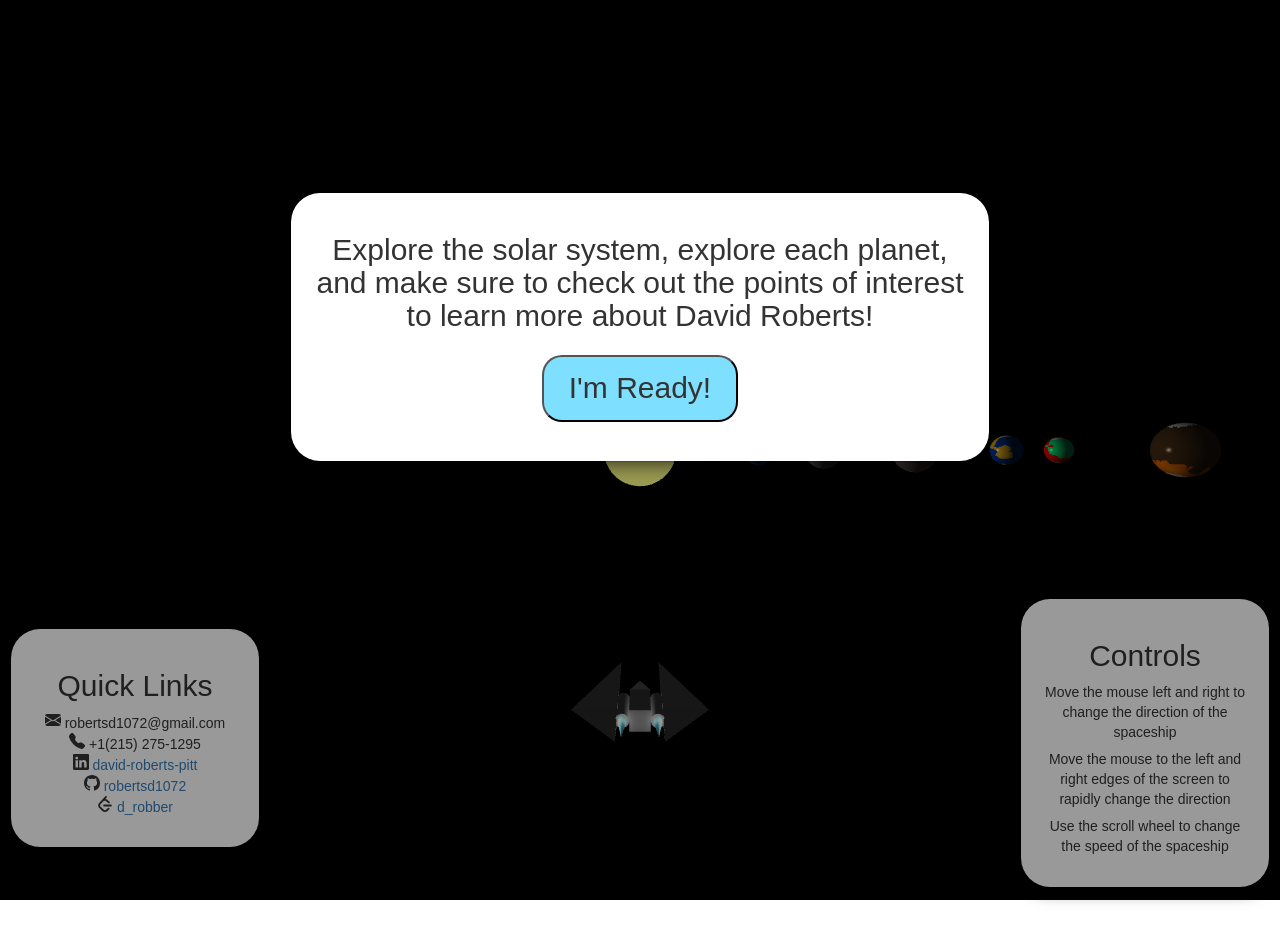
==== commit d22d2447: "Update index.html" ====
--- a/index.html
+++ b/index.html
@@ -196,10 +196,11 @@
 
     <!-- START Modal in the bottom right corner in Solar System view with info about controls -->
     <div id="modal_controls_solar_system_view" style="display: none">
-      <div class="modal-content" style="height: 250px; width: 250px; text-align: center; border-radius: 30px;">
+      <div class="modal-content" style="height: 290px; width: 250px; text-align: center; border-radius: 30px;">
         <h2 style="text-align: center;">Controls</h2>
         <div style="padding-bottom: 7px;">Move the mouse left and right to change the direction of the spaceship</div>
         <div style="padding-bottom: 7px;">Move the mouse to the left and right edges of the screen to rapidly change the direction</div>
+        <div style="padding-bottom: 7px;">Use the scroll wheel to change the speed of the spaceship</div>
       </div>
     </div>
     <!-- END Modal in the bottom right corner in Solar System view with info about controls -->
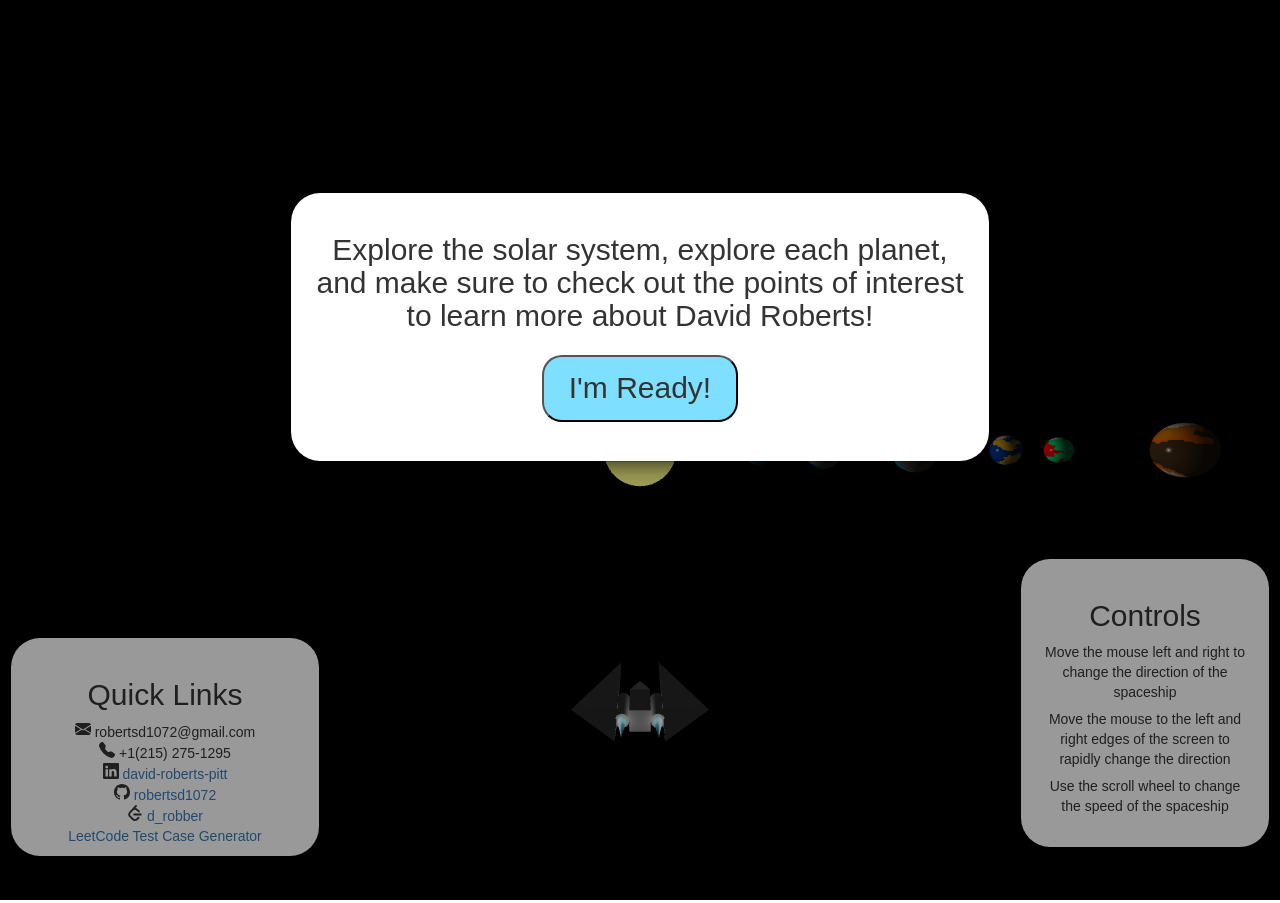
==== commit dea75699: "Update index.html" ====
--- a/index.html
+++ b/index.html
@@ -159,7 +159,7 @@
     
     <!-- START Modal which is constantly in the bottom left corner with my contact information -->
     <div id="modal_quick_links" style="display: none">
-      <div class="modal-content" style="height: 220px; width: 250px; text-align: center; border-radius: 30px;">
+      <div class="modal-content" style="height: 220px; width: 310px; text-align: center; border-radius: 30px;">
         <h2 style="text-align: center;">Quick Links</h2>
         <!-- Envelope icon -->
         <svg xmlns="http://www.w3.org/2000/svg" width="16" height="16" fill="currentColor" class="bi bi-envelope-fill" viewBox="0 0 16 16">
@@ -190,6 +190,8 @@
           <path fill="currentColor" d="M13.483 0a1.374 1.374 0 0 0-.961.438L7.116 6.226l-3.854 4.126a5.266 5.266 0 0 0-1.209 2.104a5.35 5.35 0 0 0-.125.513a5.527 5.527 0 0 0 .062 2.362a5.83 5.83 0 0 0 .349 1.017a5.938 5.938 0 0 0 1.271 1.818l4.277 4.193l.039.038c2.248 2.165 5.852 2.133 8.063-.074l2.396-2.392c.54-.54.54-1.414.003-1.955a1.378 1.378 0 0 0-1.951-.003l-2.396 2.392a3.021 3.021 0 0 1-4.205.038l-.02-.019l-4.276-4.193c-.652-.64-.972-1.469-.948-2.263a2.68 2.68 0 0 1 .066-.523a2.545 2.545 0 0 1 .619-1.164L9.13 8.114c1.058-1.134 3.204-1.27 4.43-.278l3.501 2.831c.593.48 1.461.387 1.94-.207a1.384 1.384 0 0 0-.207-1.943l-3.5-2.831c-.8-.647-1.766-1.045-2.774-1.202l2.015-2.158A1.384 1.384 0 0 0 13.483 0zm-2.866 12.815a1.38 1.38 0 0 0-1.38 1.382a1.38 1.38 0 0 0 1.38 1.382H20.79a1.38 1.38 0 0 0 1.38-1.382a1.38 1.38 0 0 0-1.38-1.382z"/>
         </svg>
         <a href = "javascript:void(0);" onfocus="" onclick="window.open('https://leetcode.com/d_robber/', '_blank');">d_robber</a>
+        <br>
+        <a href = "javascript:void(0);" onfocus="" onclick="window.open('https://robertsd1072.github.io/leetcode/', '_blank');"><u></u>LeetCode Test Case Generator</u></a>
       </div>
     </div>
     <!-- END Modal which is constantly in the bottom left corner with my contact information -->
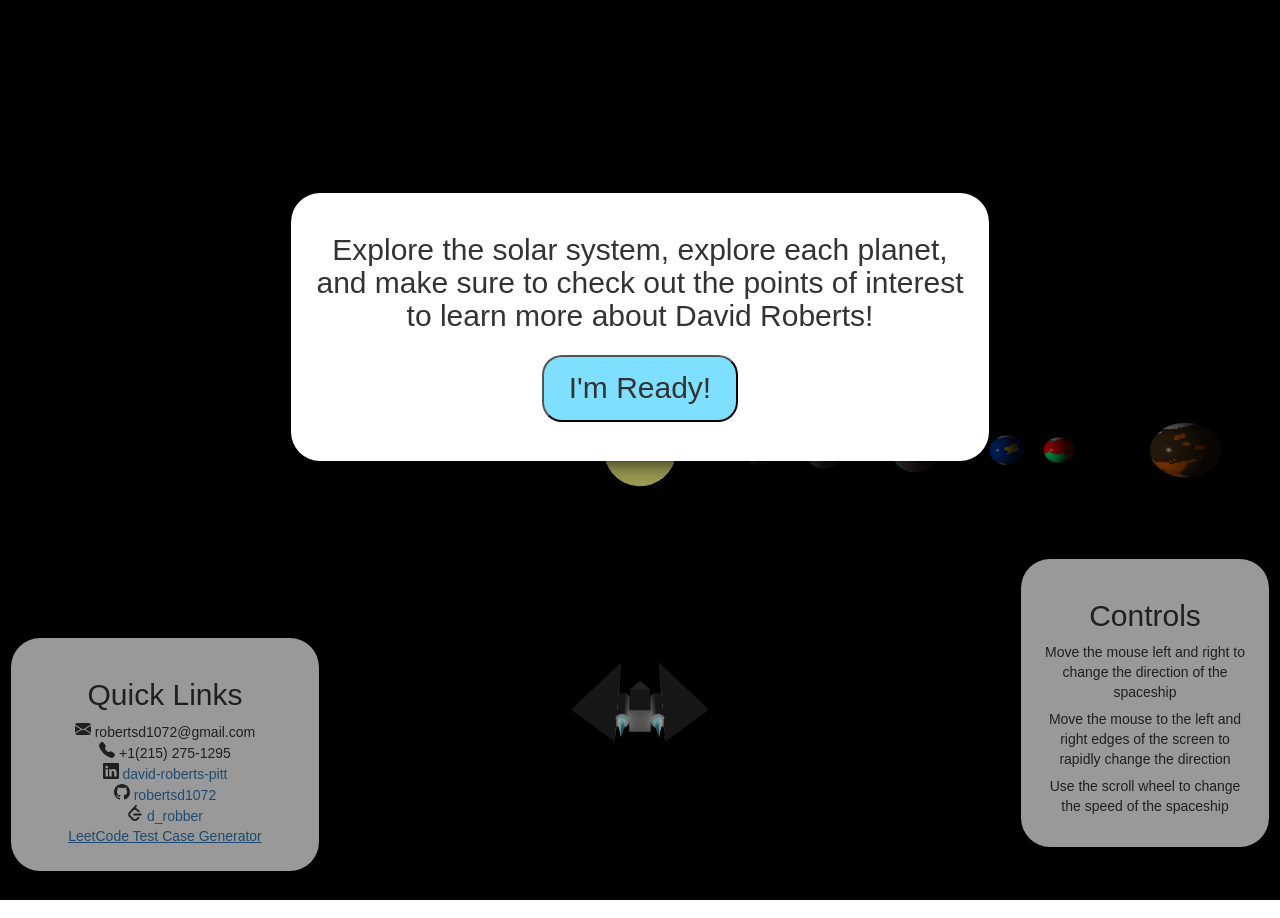
==== commit da188d68: "Update index.html" ====
--- a/index.html
+++ b/index.html
@@ -159,7 +159,7 @@
     
     <!-- START Modal which is constantly in the bottom left corner with my contact information -->
     <div id="modal_quick_links" style="display: none">
-      <div class="modal-content" style="height: 220px; width: 310px; text-align: center; border-radius: 30px;">
+      <div class="modal-content" style="height: 235px; width: 310px; text-align: center; border-radius: 30px;">
         <h2 style="text-align: center;">Quick Links</h2>
         <!-- Envelope icon -->
         <svg xmlns="http://www.w3.org/2000/svg" width="16" height="16" fill="currentColor" class="bi bi-envelope-fill" viewBox="0 0 16 16">
@@ -191,7 +191,7 @@
         </svg>
         <a href = "javascript:void(0);" onfocus="" onclick="window.open('https://leetcode.com/d_robber/', '_blank');">d_robber</a>
         <br>
-        <a href = "javascript:void(0);" onfocus="" onclick="window.open('https://robertsd1072.github.io/leetcode/', '_blank');"><u></u>LeetCode Test Case Generator</u></a>
+        <a href = "javascript:void(0);" onfocus="" onclick="window.open('https://robertsd1072.github.io/leetcode/', '_blank');"><u>LeetCode Test Case Generator</u></a>
       </div>
     </div>
     <!-- END Modal which is constantly in the bottom left corner with my contact information -->
